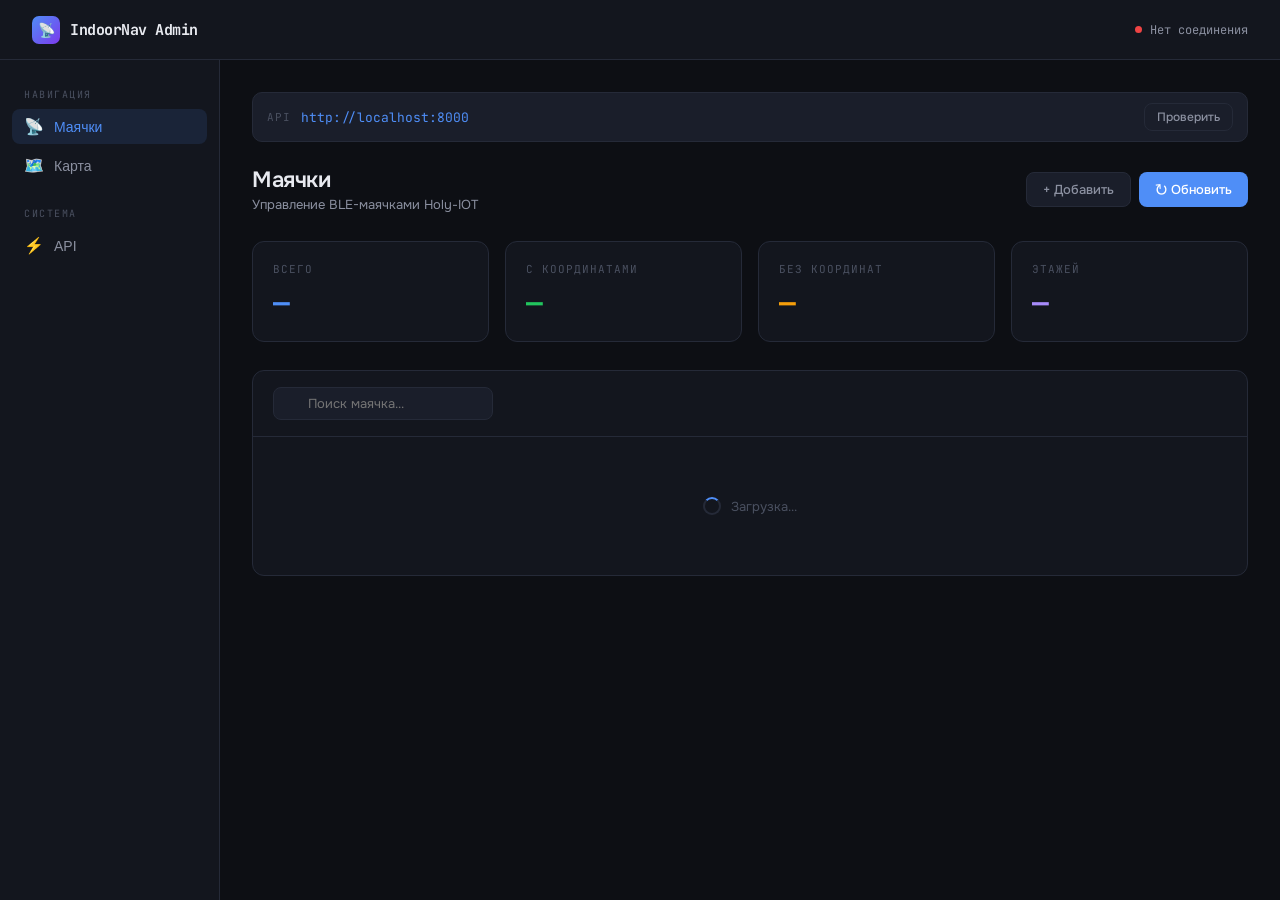
==== admin.html @ 88877a44 "Initial commit" ====
<!DOCTYPE html>
<html lang="ru">
<head>
<meta charset="UTF-8">
<meta name="viewport" content="width=device-width, initial-scale=1.0">
<title>Indoor Nav — Панель администратора</title>
<link href="https://fonts.googleapis.com/css2?family=JetBrains+Mono:wght@400;600;700&family=Onest:wght@300;400;500;600&display=swap" rel="stylesheet">
<style>
  :root {
    --bg: #0d0f14;
    --surface: #13161e;
    --surface2: #1a1e2a;
    --border: #252a38;
    --accent: #4f8ef7;
    --accent2: #7c3aed;
    --success: #22c55e;
    --warning: #f59e0b;
    --danger: #ef4444;
    --text: #e8eaf0;
    --text2: #8b90a0;
    --text3: #4a5060;
    --mono: 'JetBrains Mono', monospace;
    --sans: 'Onest', sans-serif;
  }

  * { box-sizing: border-box; margin: 0; padding: 0; }

  body {
    background: var(--bg);
    color: var(--text);
    font-family: var(--sans);
    min-height: 100vh;
    display: flex;
    flex-direction: column;
  }

  /* Header */
  header {
    display: flex;
    align-items: center;
    justify-content: space-between;
    padding: 0 32px;
    height: 60px;
    border-bottom: 1px solid var(--border);
    background: var(--surface);
    position: sticky;
    top: 0;
    z-index: 100;
  }

  .logo {
    display: flex;
    align-items: center;
    gap: 10px;
    font-family: var(--mono);
    font-weight: 700;
    font-size: 15px;
    letter-spacing: -0.5px;
  }

  .logo-icon {
    width: 28px; height: 28px;
    background: linear-gradient(135deg, var(--accent), var(--accent2));
    border-radius: 7px;
    display: flex; align-items: center; justify-content: center;
    font-size: 14px;
  }

  .api-status {
    display: flex;
    align-items: center;
    gap: 8px;
    font-size: 12px;
    color: var(--text2);
    font-family: var(--mono);
  }

  .status-dot {
    width: 7px; height: 7px;
    border-radius: 50%;
    background: var(--text3);
    transition: background 0.3s;
  }
  .status-dot.online { background: var(--success); box-shadow: 0 0 8px var(--success); }
  .status-dot.offline { background: var(--danger); }

  /* Layout */
  .layout {
    display: flex;
    flex: 1;
  }

  /* Sidebar */
  aside {
    width: 220px;
    border-right: 1px solid var(--border);
    background: var(--surface);
    padding: 20px 12px;
    display: flex;
    flex-direction: column;
    gap: 4px;
    flex-shrink: 0;
  }

  .nav-label {
    font-size: 10px;
    font-family: var(--mono);
    color: var(--text3);
    text-transform: uppercase;
    letter-spacing: 1.5px;
    padding: 8px 12px 4px;
  }

  .nav-item {
    display: flex;
    align-items: center;
    gap: 10px;
    padding: 8px 12px;
    border-radius: 8px;
    cursor: pointer;
    font-size: 14px;
    color: var(--text2);
    transition: all 0.15s;
    border: none;
    background: none;
    width: 100%;
    text-align: left;
  }

  .nav-item:hover { background: var(--surface2); color: var(--text); }
  .nav-item.active { background: rgba(79,142,247,0.12); color: var(--accent); }
  .nav-item .icon { font-size: 16px; width: 20px; text-align: center; }

  /* Main */
  main {
    flex: 1;
    padding: 32px;
    overflow-y: auto;
  }

  .page { display: none; }
  .page.active { display: block; }

  /* Page header */
  .page-header {
    display: flex;
    align-items: center;
    justify-content: space-between;
    margin-bottom: 28px;
  }

  .page-title {
    font-size: 22px;
    font-weight: 600;
    letter-spacing: -0.5px;
  }

  .page-subtitle {
    font-size: 13px;
    color: var(--text2);
    margin-top: 2px;
  }

  /* Buttons */
  .btn {
    display: inline-flex;
    align-items: center;
    gap: 7px;
    padding: 8px 16px;
    border-radius: 8px;
    font-size: 13px;
    font-weight: 500;
    cursor: pointer;
    border: none;
    transition: all 0.15s;
    font-family: var(--sans);
  }

  .btn-primary {
    background: var(--accent);
    color: #fff;
  }
  .btn-primary:hover { background: #6b9ef8; }

  .btn-ghost {
    background: var(--surface2);
    color: var(--text2);
    border: 1px solid var(--border);
  }
  .btn-ghost:hover { color: var(--text); border-color: var(--text3); }

  .btn-danger {
    background: rgba(239,68,68,0.12);
    color: var(--danger);
    border: 1px solid rgba(239,68,68,0.2);
  }
  .btn-danger:hover { background: rgba(239,68,68,0.2); }

  .btn-success {
    background: rgba(34,197,94,0.12);
    color: var(--success);
    border: 1px solid rgba(34,197,94,0.2);
  }
  .btn-success:hover { background: rgba(34,197,94,0.2); }

  /* Stats row */
  .stats-row {
    display: grid;
    grid-template-columns: repeat(4, 1fr);
    gap: 16px;
    margin-bottom: 28px;
  }

  .stat-card {
    background: var(--surface);
    border: 1px solid var(--border);
    border-radius: 12px;
    padding: 20px;
  }

  .stat-label {
    font-size: 11px;
    color: var(--text3);
    text-transform: uppercase;
    letter-spacing: 1px;
    font-family: var(--mono);
    margin-bottom: 8px;
  }

  .stat-value {
    font-size: 28px;
    font-weight: 700;
    font-family: var(--mono);
    letter-spacing: -1px;
  }

  .stat-value.blue { color: var(--accent); }
  .stat-value.green { color: var(--success); }
  .stat-value.yellow { color: var(--warning); }
  .stat-value.purple { color: #a78bfa; }

  /* Table */
  .table-wrap {
    background: var(--surface);
    border: 1px solid var(--border);
    border-radius: 12px;
    overflow: hidden;
  }

  .table-toolbar {
    display: flex;
    align-items: center;
    justify-content: space-between;
    padding: 16px 20px;
    border-bottom: 1px solid var(--border);
  }

  .search-input {
    background: var(--surface2);
    border: 1px solid var(--border);
    border-radius: 8px;
    padding: 7px 12px 7px 34px;
    font-size: 13px;
    color: var(--text);
    font-family: var(--sans);
    width: 220px;
    position: relative;
    outline: none;
    transition: border-color 0.15s;
  }
  .search-input:focus { border-color: var(--accent); }

  .search-wrap { position: relative; }
  .search-icon {
    position: absolute;
    left: 10px; top: 50%;
    transform: translateY(-50%);
    color: var(--text3);
    font-size: 13px;
    pointer-events: none;
  }

  table {
    width: 100%;
    border-collapse: collapse;
    font-size: 13px;
  }

  thead th {
    text-align: left;
    padding: 10px 20px;
    font-size: 11px;
    font-family: var(--mono);
    color: var(--text3);
    text-transform: uppercase;
    letter-spacing: 1px;
    border-bottom: 1px solid var(--border);
    background: var(--surface2);
    font-weight: 600;
  }

  tbody tr {
    border-bottom: 1px solid var(--border);
    transition: background 0.1s;
  }
  tbody tr:last-child { border-bottom: none; }
  tbody tr:hover { background: var(--surface2); }

  tbody td {
    padding: 14px 20px;
    vertical-align: middle;
  }

  .badge {
    display: inline-flex;
    align-items: center;
    gap: 5px;
    padding: 3px 8px;
    border-radius: 5px;
    font-size: 11px;
    font-family: var(--mono);
    font-weight: 600;
  }

  .badge-blue { background: rgba(79,142,247,0.12); color: var(--accent); }
  .badge-green { background: rgba(34,197,94,0.12); color: var(--success); }
  .badge-gray { background: var(--surface2); color: var(--text3); }

  .mac-text {
    font-family: var(--mono);
    font-size: 12px;
    color: var(--text2);
  }

  .coord-text {
    font-family: var(--mono);
    font-size: 12px;
    color: var(--text);
  }

  .coord-empty {
    font-family: var(--mono);
    font-size: 12px;
    color: var(--text3);
  }

  .actions { display: flex; gap: 6px; }

  .btn-icon {
    width: 30px; height: 30px;
    border-radius: 7px;
    border: 1px solid var(--border);
    background: none;
    cursor: pointer;
    display: flex; align-items: center; justify-content: center;
    font-size: 13px;
    color: var(--text2);
    transition: all 0.15s;
  }
  .btn-icon:hover { background: var(--surface2); color: var(--text); }
  .btn-icon.edit:hover { border-color: var(--accent); color: var(--accent); }
  .btn-icon.del:hover { border-color: var(--danger); color: var(--danger); }

  /* Modal */
  .modal-overlay {
    position: fixed; inset: 0;
    background: rgba(0,0,0,0.7);
    backdrop-filter: blur(4px);
    z-index: 200;
    display: flex; align-items: center; justify-content: center;
    opacity: 0; pointer-events: none;
    transition: opacity 0.2s;
  }
  .modal-overlay.open { opacity: 1; pointer-events: all; }

  .modal {
    background: var(--surface);
    border: 1px solid var(--border);
    border-radius: 16px;
    padding: 28px;
    width: 460px;
    transform: translateY(10px);
    transition: transform 0.2s;
  }
  .modal-overlay.open .modal { transform: translateY(0); }

  .modal-title {
    font-size: 17px;
    font-weight: 600;
    margin-bottom: 20px;
    display: flex;
    align-items: center;
    gap: 8px;
  }

  .form-group { margin-bottom: 16px; }

  .form-label {
    display: block;
    font-size: 12px;
    color: var(--text2);
    font-family: var(--mono);
    margin-bottom: 6px;
    text-transform: uppercase;
    letter-spacing: 0.5px;
  }

  .form-input {
    width: 100%;
    background: var(--surface2);
    border: 1px solid var(--border);
    border-radius: 8px;
    padding: 9px 12px;
    font-size: 14px;
    color: var(--text);
    font-family: var(--sans);
    outline: none;
    transition: border-color 0.15s;
  }
  .form-input:focus { border-color: var(--accent); }
  .form-input[readonly] { color: var(--text2); cursor: default; }

  .form-row { display: grid; grid-template-columns: 1fr 1fr; gap: 12px; }

  .modal-actions {
    display: flex;
    justify-content: flex-end;
    gap: 8px;
    margin-top: 24px;
  }

  /* Toast */
  .toast-wrap {
    position: fixed;
    bottom: 24px; right: 24px;
    z-index: 300;
    display: flex;
    flex-direction: column;
    gap: 8px;
  }

  .toast {
    background: var(--surface);
    border: 1px solid var(--border);
    border-radius: 10px;
    padding: 12px 16px;
    font-size: 13px;
    display: flex;
    align-items: center;
    gap: 10px;
    animation: slideIn 0.2s ease;
    min-width: 240px;
  }

  .toast.success { border-left: 3px solid var(--success); }
  .toast.error { border-left: 3px solid var(--danger); }

  @keyframes slideIn {
    from { transform: translateX(20px); opacity: 0; }
    to { transform: translateX(0); opacity: 1; }
  }

  /* Empty state */
  .empty {
    text-align: center;
    padding: 60px 20px;
    color: var(--text3);
  }
  .empty-icon { font-size: 36px; margin-bottom: 12px; }
  .empty-text { font-size: 14px; }

  /* Loading */
  .loading {
    display: flex;
    align-items: center;
    justify-content: center;
    padding: 60px;
    color: var(--text3);
    gap: 10px;
    font-size: 13px;
  }

  .spinner {
    width: 18px; height: 18px;
    border: 2px solid var(--border);
    border-top-color: var(--accent);
    border-radius: 50%;
    animation: spin 0.7s linear infinite;
  }
  @keyframes spin { to { transform: rotate(360deg); } }

  /* API url bar */
  .api-bar {
    display: flex;
    align-items: center;
    gap: 10px;
    background: var(--surface2);
    border: 1px solid var(--border);
    border-radius: 10px;
    padding: 10px 14px;
    margin-bottom: 24px;
  }

  .api-bar label {
    font-size: 11px;
    font-family: var(--mono);
    color: var(--text3);
    white-space: nowrap;
    text-transform: uppercase;
    letter-spacing: 1px;
  }

  .api-bar input {
    flex: 1;
    background: none;
    border: none;
    outline: none;
    font-size: 13px;
    font-family: var(--mono);
    color: var(--accent);
  }
</style>
</head>
<body>

<header>
  <div class="logo">
    <div class="logo-icon">📡</div>
    IndoorNav Admin
  </div>
  <div class="api-status">
    <div class="status-dot" id="statusDot"></div>
    <span id="statusText">Проверка...</span>
  </div>
</header>

<div class="layout">
  <aside>
    <div class="nav-label">Навигация</div>
    <button class="nav-item active" onclick="showPage('beacons', this)">
      <span class="icon">📡</span> Маячки
    </button>
    <button class="nav-item" onclick="showPage('map', this)">
      <span class="icon">🗺️</span> Карта
    </button>
    <div class="nav-label" style="margin-top:12px">Система</div>
    <button class="nav-item" onclick="showPage('api', this)">
      <span class="icon">⚡</span> API
    </button>
  </aside>

  <main>

    <!-- API URL bar -->
    <div class="api-bar">
      <label>API</label>
      <input type="text" id="apiUrl" value="http://localhost:8000" oninput="checkStatus()">
      <button class="btn btn-ghost" style="padding:5px 12px;font-size:12px" onclick="checkStatus()">Проверить</button>
    </div>

    <!-- Страница: Маячки -->
    <div class="page active" id="page-beacons">
      <div class="page-header">
        <div>
          <div class="page-title">Маячки</div>
          <div class="page-subtitle">Управление BLE-маячками Holy-IOT</div>
        </div>
        <div style="display:flex;gap:8px"><button class="btn btn-ghost" onclick="openAdd()">+ Добавить</button><button class="btn btn-primary" onclick="loadBeacons()">↻ Обновить</button></div>
      </div>

      <div class="stats-row">
        <div class="stat-card">
          <div class="stat-label">Всего</div>
          <div class="stat-value blue" id="statTotal">—</div>
        </div>
        <div class="stat-card">
          <div class="stat-label">С координатами</div>
          <div class="stat-value green" id="statMapped">—</div>
        </div>
        <div class="stat-card">
          <div class="stat-label">Без координат</div>
          <div class="stat-value yellow" id="statUnmapped">—</div>
        </div>
        <div class="stat-card">
          <div class="stat-label">Этажей</div>
          <div class="stat-value purple" id="statFloors">—</div>
        </div>
      </div>

      <div class="table-wrap">
        <div class="table-toolbar">
          <div class="search-wrap">
            <span class="search-icon">🔍</span>
            <input type="text" class="search-input" placeholder="Поиск маячка..." oninput="filterBeacons(this.value)">
          </div>
        </div>
        <div id="beaconsTable">
          <div class="loading"><div class="spinner"></div> Загрузка...</div>
        </div>
      </div>
    </div>

    <!-- Страница: Карта -->
    <div class="page" id="page-map">
      <div class="page-header">
        <div>
          <div class="page-title">Карта</div>
          <div class="page-subtitle">План помещения</div>
        </div>
        <button class="btn btn-primary" onclick="loadMap()">↻ Загрузить</button>
      </div>
      <div class="table-wrap" style="padding:24px">
        <div id="mapContent">
          <div class="empty">
            <div class="empty-icon">🗺️</div>
            <div class="empty-text">Нажмите "Загрузить" для получения плана</div>
          </div>
        </div>
      </div>
    </div>

    <!-- Страница: API -->
    <div class="page" id="page-api">
      <div class="page-header">
        <div>
          <div class="page-title">API Endpoints</div>
          <div class="page-subtitle">Доступные методы сервера</div>
        </div>
        <a href="" id="swaggerLink" target="_blank" class="btn btn-primary">Открыть Swagger ↗</a>
      </div>
      <div class="table-wrap">
        <table>
          <thead>
            <tr>
              <th>Метод</th>
              <th>Endpoint</th>
              <th>Описание</th>
            </tr>
          </thead>
          <tbody>
            <tr><td><span class="badge badge-green">GET</span></td><td class="mac-text">/beacons</td><td>Список всех маячков</td></tr>
            <tr><td><span class="badge badge-green">GET</span></td><td class="mac-text">/beacons/{minor}</td><td>Данные маячка</td></tr>
            <tr><td><span class="badge badge-blue">PATCH</span></td><td class="mac-text">/beacons/{minor}</td><td>Обновить данные маячка</td></tr>
            <tr><td><span class="badge badge-green">GET</span></td><td class="mac-text">/map/{floor}</td><td>План этажа</td></tr>
            <tr><td><span class="badge badge-blue">POST</span></td><td class="mac-text">/route</td><td>Построить маршрут</td></tr><tr><td><span class="badge badge-green">POST</span></td><td class="mac-text">/beacons//</td><td>Добавить маячок</td></tr><tr><td><span class="badge badge-danger" style="background:rgba(239,68,68,0.12);color:var(--danger)">DELETE</span></td><td class="mac-text">/beacons/{minor}</td><td>Удалить маячок</td></tr>
          </tbody>
        </table>
      </div>
    </div>

  </main>
</div>

<!-- Modal: Edit Beacon -->
<div class="modal-overlay" id="editModal">
  <div class="modal">
    <div class="modal-title">✏️ Редактировать маячок</div>
    <input type="hidden" id="editMinor">

    <div class="form-row">
      <div class="form-group">
        <label class="form-label">Minor</label>
        <input class="form-input" id="showMinor" readonly>
      </div>
      <div class="form-group">
        <label class="form-label">Major</label>
        <input class="form-input" id="showMajor" readonly>
      </div>
    </div>

    <div class="form-group">
      <label class="form-label">MAC адрес</label>
      <input class="form-input" id="showMac" readonly>
    </div>

    <div class="form-group">
      <label class="form-label">Название места</label>
      <input class="form-input" id="editName" placeholder="Например: Вход в корпус А">
    </div>

    <div class="form-row">
      <div class="form-group">
        <label class="form-label">X (метры)</label>
        <input class="form-input" id="editX" type="number" step="0.01" placeholder="0.00">
      </div>
      <div class="form-group">
        <label class="form-label">Y (метры)</label>
        <input class="form-input" id="editY" type="number" step="0.01" placeholder="0.00">
      </div>
    </div>

    <div class="form-row">
      <div class="form-group">
        <label class="form-label">Этаж</label>
        <input class="form-input" id="editFloor" type="number" placeholder="1">
      </div>
      <div class="form-group">
        <label class="form-label">TX Power (dBm)</label>
        <input class="form-input" id="editTxPower" type="number" placeholder="-55">
      </div>
    </div>

    <div class="modal-actions">
      <button class="btn btn-ghost" onclick="closeModal()">Отмена</button>
      <button class="btn btn-primary" onclick="saveBeacon()">💾 Сохранить</button>
    </div>
  </div>
</div>

<!-- Toasts -->
<div class="toast-wrap" id="toastWrap"></div>

<script>
  let allBeacons = [];

  function getApiUrl() {
    return document.getElementById('apiUrl').value.replace(/\/$/, '');
  }

  // Навигация
  function showPage(name, btn) {
    document.querySelectorAll('.page').forEach(p => p.classList.remove('active'));
    document.querySelectorAll('.nav-item').forEach(n => n.classList.remove('active'));
    document.getElementById('page-' + name).classList.add('active');
    btn.classList.add('active');
    if (name === 'beacons') loadBeacons();
    if (name === 'map') loadMap();
    if (name === 'api') updateSwaggerLink();
  }

  // Статус API
  async function checkStatus() {
    const dot = document.getElementById('statusDot');
    const txt = document.getElementById('statusText');
    try {
      const r = await fetch(getApiUrl() + '/');
      if (r.ok) {
        dot.className = 'status-dot online';
        txt.textContent = 'API online';
        loadBeacons();
      } else throw new Error();
    } catch {
      dot.className = 'status-dot offline';
      txt.textContent = 'Нет соединения';
    }
  }

  // Загрузка маячков
  async function loadBeacons() {
    document.getElementById('beaconsTable').innerHTML =
      '<div class="loading"><div class="spinner"></div> Загрузка...</div>';
    try {
      const r = await fetch(getApiUrl() + '/beacons/');
      allBeacons = await r.json();
      renderBeacons(allBeacons);
      updateStats(allBeacons);
    } catch {
      document.getElementById('beaconsTable').innerHTML =
        '<div class="empty"><div class="empty-icon">⚠️</div><div class="empty-text">Не удалось подключиться к API</div></div>';
    }
  }

  function updateStats(beacons) {
    document.getElementById('statTotal').textContent = beacons.length;
    const mapped = beacons.filter(b => b.x !== 0 || b.y !== 0).length;
    document.getElementById('statMapped').textContent = mapped;
    document.getElementById('statUnmapped').textContent = beacons.length - mapped;
    const floors = new Set(beacons.map(b => b.floor)).size;
    document.getElementById('statFloors').textContent = floors;
  }

  function filterBeacons(q) {
    const filtered = allBeacons.filter(b =>
      b.name.toLowerCase().includes(q.toLowerCase()) ||
      String(b.minor).includes(q) ||
      b.mac.toLowerCase().includes(q.toLowerCase())
    );
    renderBeacons(filtered);
  }

  function renderBeacons(beacons) {
    if (!beacons.length) {
      document.getElementById('beaconsTable').innerHTML =
        '<div class="empty"><div class="empty-icon">📡</div><div class="empty-text">Маячки не найдены</div></div>';
      return;
    }

    const rows = beacons.map(b => {
      const hasCords = b.x !== 0 || b.y !== 0;
      const coordStr = hasCords
        ? `<span class="coord-text">${b.x.toFixed(2)}, ${b.y.toFixed(2)}</span>`
        : `<span class="coord-empty">не задано</span>`;
      return `
        <tr>
          <td>
            <div style="font-weight:500">${b.name}</div>
            <div class="mac-text">${b.mac}</div>
          </td>
          <td><span class="badge badge-blue" style="font-family:var(--mono)">${b.minor}</span></td>
          <td><span class="badge badge-gray">${b.major}</span></td>
          <td>${coordStr}</td>
          <td><span class="badge ${hasCords ? 'badge-green' : 'badge-gray'}">Этаж ${b.floor}</span></td>
          <td><span class="mac-text">${b.tx_power} dBm</span></td>
          <td>
            <div class="actions">
              <button class="btn-icon edit" onclick='openEdit(${JSON.stringify(b)})' title="Редактировать">✏️</button><button class="btn-icon del" onclick='deleteBeacon(${b.minor})' title="Удалить">🗑️</button>
            </div>
          </td>
        </tr>`;
    }).join('');

    document.getElementById('beaconsTable').innerHTML = `
      <table>
        <thead>
          <tr>
            <th>Название / MAC</th>
            <th>Minor</th>
            <th>Major</th>
            <th>Координаты (м)</th>
            <th>Этаж</th>
            <th>TX Power</th>
            <th>Действия</th>
          </tr>
        </thead>
        <tbody>${rows}</tbody>
      </table>`;
  }

  // Modal
  function openEdit(beacon) {
    document.getElementById('editMinor').value = beacon.minor;
    document.getElementById('showMinor').value = beacon.minor;
    document.getElementById('showMajor').value = beacon.major;
    document.getElementById('showMac').value = beacon.mac;
    document.getElementById('editName').value = beacon.name;
    document.getElementById('editX').value = beacon.x;
    document.getElementById('editY').value = beacon.y;
    document.getElementById('editFloor').value = beacon.floor;
    document.getElementById('editTxPower').value = beacon.tx_power;
    document.getElementById('editModal').classList.add('open');
  }

  function closeModal() {
    document.getElementById('editModal').classList.remove('open');
  }

  async function saveBeacon() {
    const isNew = !document.getElementById('editMinor').value;
    const minor = isNew
      ? document.getElementById('showMinor').value
      : document.getElementById('editMinor').value;

    const body = isNew ? {
      minor:    parseInt(document.getElementById('showMinor').value),
      major:    parseInt(document.getElementById('showMajor').value),
      mac:      document.getElementById('showMac').value,
      name:     document.getElementById('editName').value,
      x:        parseFloat(document.getElementById('editX').value),
      y:        parseFloat(document.getElementById('editY').value),
      floor:    parseInt(document.getElementById('editFloor').value),
      tx_power: parseInt(document.getElementById('editTxPower').value),
    } : {
      name:     document.getElementById('editName').value,
      x:        parseFloat(document.getElementById('editX').value),
      y:        parseFloat(document.getElementById('editY').value),
      floor:    parseInt(document.getElementById('editFloor').value),
      tx_power: parseInt(document.getElementById('editTxPower').value),
    };

    const url = isNew ? getApiUrl() + '/beacons/' : getApiUrl() + '/beacons/' + minor;
    const method = isNew ? 'POST' : 'PATCH';

    try {
      const r = await fetch(url, {
        method,
        headers: { 'Content-Type': 'application/json' },
        body: JSON.stringify(body)
      });
      if (r.ok) {
        closeModal();
        // Сбросить поля обратно в readonly
        document.getElementById('showMinor').setAttribute('readonly', true);
        document.getElementById('showMajor').setAttribute('readonly', true);
        document.getElementById('showMac').setAttribute('readonly', true);
        document.querySelector('.modal-title').textContent = '✏️ Редактировать маячок';
        showToast('success', isNew ? '✓ Маячок добавлен' : '✓ Маячок обновлён');
        loadBeacons();
      } else {
        showToast('error', '✗ Ошибка сохранения');
      }
    } catch {
      showToast('error', '✗ Нет соединения с API');
    }
  }

  // Карта
  async function loadMap() {
    document.getElementById('mapContent').innerHTML =
      '<div class="loading"><div class="spinner"></div> Загрузка плана...</div>';
    try {
      const r = await fetch(getApiUrl() + '/map/1');
      const plan = await r.json();
      document.getElementById('mapContent').innerHTML = `
        <div style="margin-bottom:16px;font-family:var(--mono);font-size:12px;color:var(--text2)">
          Размер: ${plan.width} × ${plan.height} м · ${plan.rooms.length} помещений
        </div>
        <div style="overflow-x:auto">
          <table><thead><tr>
            <th>Помещение</th><th>X</th><th>Y</th><th>Ширина</th><th>Высота</th>
          </tr></thead><tbody>
          ${plan.rooms.map(r => `<tr>
            <td><b>${r.name}</b></td>
            <td class="mac-text">${r.x}</td>
            <td class="mac-text">${r.y}</td>
            <td class="mac-text">${r.w} м</td>
            <td class="mac-text">${r.h} м</td>
          </tr>`).join('')}
          </tbody></table>
        </div>`;
    } catch {
      document.getElementById('mapContent').innerHTML =
        '<div class="empty"><div class="empty-icon">⚠️</div><div class="empty-text">Не удалось загрузить карту</div></div>';
    }
  }

  function updateSwaggerLink() {
    document.getElementById('swaggerLink').href = getApiUrl() + '/docs';
  }

  // Toast
  function showToast(type, msg) {
    const wrap = document.getElementById('toastWrap');
    const el = document.createElement('div');
    el.className = `toast ${type}`;
    el.textContent = msg;
    wrap.appendChild(el);
    setTimeout(() => el.remove(), 3000);
  }

  // Закрыть модал по клику вне
  document.getElementById('editModal').addEventListener('click', function(e) {
    if (e.target === this) closeModal();
  });


  // Добавление маячка
  function openAdd() {
    document.getElementById('editMinor').value = '';
    document.getElementById('showMinor').value = '';
    document.getElementById('showMajor').value = '';
    document.getElementById('showMac').value = '';
    document.getElementById('editName').value = '';
    document.getElementById('editX').value = '0';
    document.getElementById('editY').value = '0';
    document.getElementById('editFloor').value = '1';
    document.getElementById('editTxPower').value = '-55';
    document.querySelector('.modal-title').textContent = '➕ Добавить маячок';
    document.getElementById('showMinor').removeAttribute('readonly');
    document.getElementById('showMajor').removeAttribute('readonly');
    document.getElementById('showMac').removeAttribute('readonly');
    document.getElementById('editModal').classList.add('open');
  }

  // Удаление маячка
  async function deleteBeacon(minor) {
    if (!confirm(`Удалить маячок ${minor}?`)) return;
    try {
      const r = await fetch(getApiUrl() + '/beacons/' + minor, { method: 'DELETE' });
      if (r.ok) {
        showToast('success', `✓ Маячок ${minor} удалён`);
        loadBeacons();
      } else {
        showToast('error', '✗ Ошибка удаления');
      }
    } catch {
      showToast('error', '✗ Нет соединения с API');
    }
  }

  // Старт
  checkStatus();
</script>
</body>
</html>
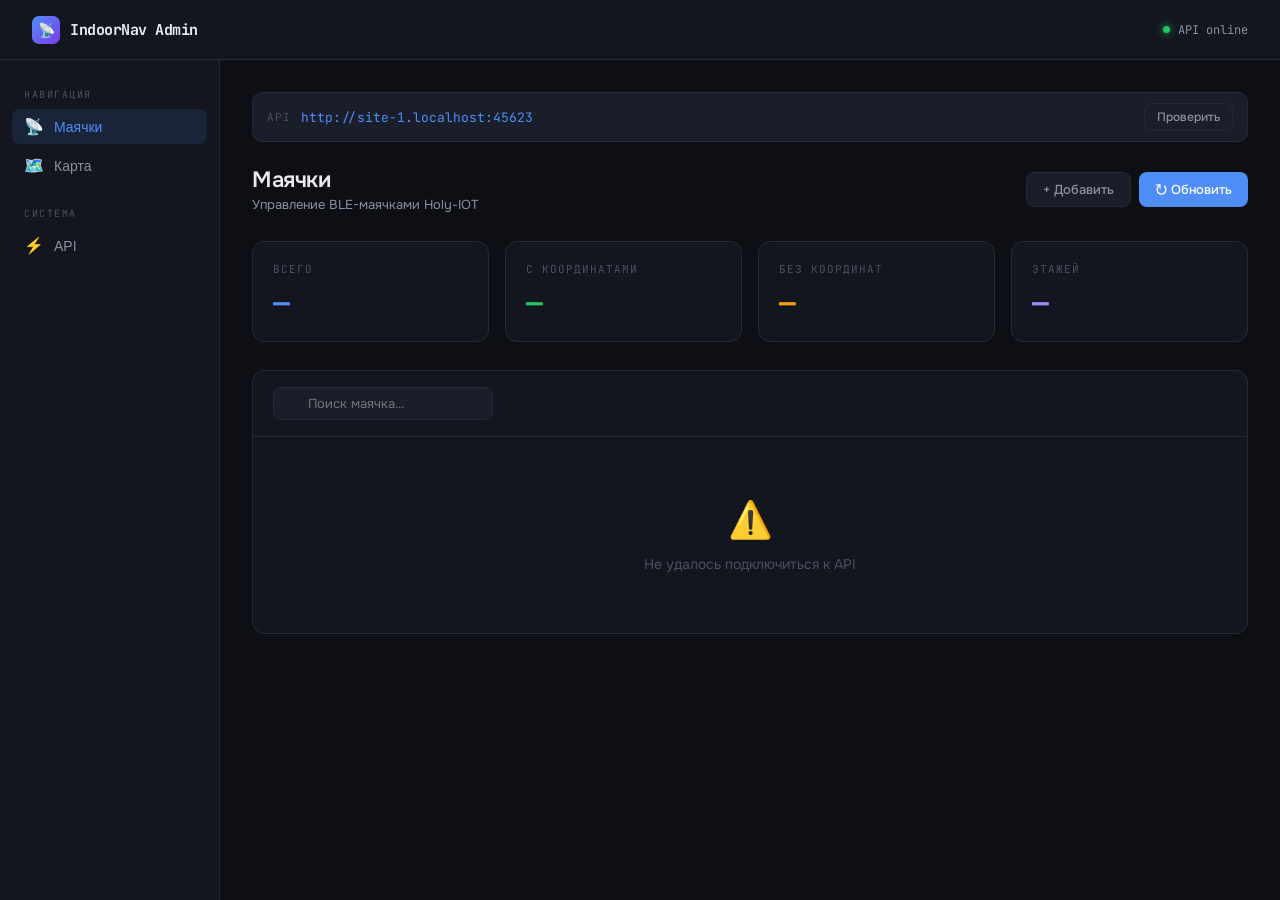
==== commit 482edb25: "Fix admin panel: auto-detect API URL from current origin" ====
--- a/admin.html
+++ b/admin.html
@@ -554,7 +554,7 @@
     <!-- API URL bar -->
     <div class="api-bar">
       <label>API</label>
-      <input type="text" id="apiUrl" value="http://localhost:8000" oninput="checkStatus()">
+      <input type="text" id="apiUrl" value="" oninput="checkStatus()">
       <button class="btn btn-ghost" style="padding:5px 12px;font-size:12px" onclick="checkStatus()">Проверить</button>
     </div>
 
@@ -977,7 +977,8 @@
     }
   }
 
-  // Старт
+  // Старт: берём текущий origin, убирая /admin
+  document.getElementById('apiUrl').value = window.location.origin;
   checkStatus();
 </script>
 </body>
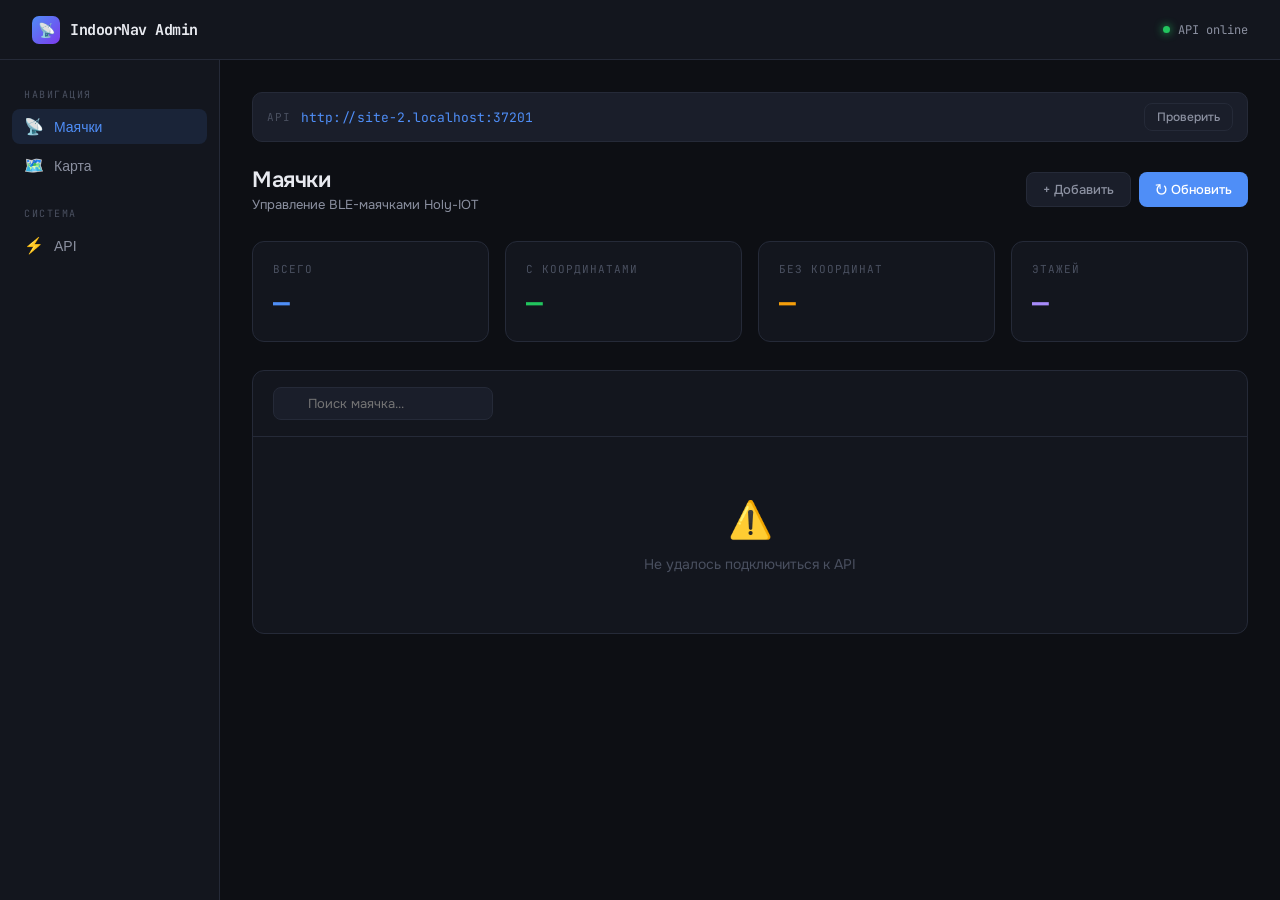
==== commit a070b4dd: "Add SVG floor plan map to admin panel with beacon overlay" ====
--- a/admin.html
+++ b/admin.html
@@ -898,29 +898,107 @@
     document.getElementById('mapContent').innerHTML =
       '<div class="loading"><div class="spinner"></div> Загрузка плана...</div>';
     try {
-      const r = await fetch(getApiUrl() + '/map/1');
-      const plan = await r.json();
-      document.getElementById('mapContent').innerHTML = `
-        <div style="margin-bottom:16px;font-family:var(--mono);font-size:12px;color:var(--text2)">
-          Размер: ${plan.width} × ${plan.height} м · ${plan.rooms.length} помещений
-        </div>
-        <div style="overflow-x:auto">
-          <table><thead><tr>
-            <th>Помещение</th><th>X</th><th>Y</th><th>Ширина</th><th>Высота</th>
-          </tr></thead><tbody>
-          ${plan.rooms.map(r => `<tr>
-            <td><b>${r.name}</b></td>
-            <td class="mac-text">${r.x}</td>
-            <td class="mac-text">${r.y}</td>
-            <td class="mac-text">${r.w} м</td>
-            <td class="mac-text">${r.h} м</td>
-          </tr>`).join('')}
-          </tbody></table>
-        </div>`;
-    } catch {
+      const [planRes, beaconsRes] = await Promise.all([
+        fetch(getApiUrl() + '/map/1'),
+        fetch(getApiUrl() + '/beacons/')
+      ]);
+      const plan    = await planRes.json();
+      const beacons = await beaconsRes.json();
+      renderMapSVG(plan, beacons);
+    } catch(e) {
       document.getElementById('mapContent').innerHTML =
         '<div class="empty"><div class="empty-icon">⚠️</div><div class="empty-text">Не удалось загрузить карту</div></div>';
     }
+  }
+
+  function renderMapSVG(plan, beacons) {
+    const SCALE = 32;
+    const PAD   = 24;
+    const W = plan.width  * SCALE;
+    const H = plan.height * SCALE;
+    const svgW = W + PAD * 2;
+    const svgH = H + PAD * 2;
+
+    const px = x => PAD + x * SCALE;
+    const py = y => PAD + y * SCALE;
+
+    // Цвета помещений
+    const roomColors = {
+      small_room: 'rgba(79,142,247,0.08)',
+      left_corr:  'rgba(124,58,237,0.08)',
+      main_hall:  'rgba(34,197,94,0.05)',
+    };
+
+    // Комнаты
+    const roomsSVG = (plan.rooms || []).map(r => `
+      <rect x="${px(r.x)}" y="${py(r.y)}" width="${r.w*SCALE}" height="${r.h*SCALE}"
+            fill="${roomColors[r.id] || 'rgba(255,255,255,0.03)'}" />
+      <text x="${px(r.x + r.w/2)}" y="${py(r.y + r.h/2)}"
+            text-anchor="middle" dominant-baseline="middle"
+            font-size="11" fill="rgba(139,144,160,0.7)" font-family="Onest,sans-serif">${r.name}</text>
+    `).join('');
+
+    // Внутренние перегородки
+    const wallsSVG = (plan.walls || []).map(w => `
+      <line x1="${px(w.x1)}" y1="${py(w.y1)}" x2="${px(w.x2)}" y2="${py(w.y2)}"
+            stroke="#e8eaf0" stroke-width="2.5"/>
+    `).join('');
+
+    // Маячки
+    const beaconsSVG = beacons.map(b => {
+      const hasCoords = b.x !== 0 || b.y !== 0;
+      if (!hasCoords) return '';
+      return `
+        <circle cx="${px(b.x)}" cy="${py(b.y)}" r="8"
+                fill="#f59e0b" stroke="#0d0f14" stroke-width="2" opacity="0.95"/>
+        <text x="${px(b.x)}" y="${py(b.y) - 13}"
+              text-anchor="middle" font-size="10" fill="#f59e0b"
+              font-family="JetBrains Mono,monospace">${b.name}</text>
+      `;
+    }).join('');
+
+    // Размерные подписи
+    const dimsSVG = `
+      <text x="${px(plan.width/2)}" y="${PAD - 6}"
+            text-anchor="middle" font-size="10" fill="rgba(139,144,160,0.5)"
+            font-family="JetBrains Mono,monospace">${plan.width} м</text>
+      <text x="${PAD - 6}" y="${py(plan.height/2)}"
+            text-anchor="middle" font-size="10" fill="rgba(139,144,160,0.5)"
+            font-family="JetBrains Mono,monospace"
+            transform="rotate(-90,${PAD-6},${py(plan.height/2)})">${plan.height} м</text>
+    `;
+
+    // Легенда
+    const legend = `
+      <div style="display:flex;gap:20px;margin-top:16px;font-size:12px;color:var(--text2);font-family:var(--mono)">
+        <div style="display:flex;align-items:center;gap:6px">
+          <svg width="16" height="16"><circle cx="8" cy="8" r="6" fill="#f59e0b"/></svg>
+          Маячок
+        </div>
+        <div style="display:flex;align-items:center;gap:6px">
+          <svg width="16" height="4"><line x1="0" y1="2" x2="16" y2="2" stroke="#e8eaf0" stroke-width="2.5"/></svg>
+          Перегородка
+        </div>
+      </div>
+    `;
+
+    document.getElementById('mapContent').innerHTML = `
+      <div style="font-family:var(--mono);font-size:11px;color:var(--text3);margin-bottom:12px">
+        ${plan.width} × ${plan.height} м · ${(plan.rooms||[]).length} зон · ${beacons.length} маячков
+      </div>
+      <div style="overflow-x:auto;background:var(--surface2);border-radius:10px;padding:8px;display:inline-block">
+        <svg width="${svgW}" height="${svgH}" xmlns="http://www.w3.org/2000/svg">
+          <!-- Фон -->
+          <rect x="${PAD}" y="${PAD}" width="${W}" height="${H}"
+                fill="rgba(255,255,255,0.02)" stroke="#e8eaf0" stroke-width="3"/>
+          ${roomsSVG}
+          ${wallsSVG}
+          ${beaconsSVG}
+          ${dimsSVG}
+        </svg>
+      </div>
+      ${legend}
+    `;
   }
 
   function updateSwaggerLink() {
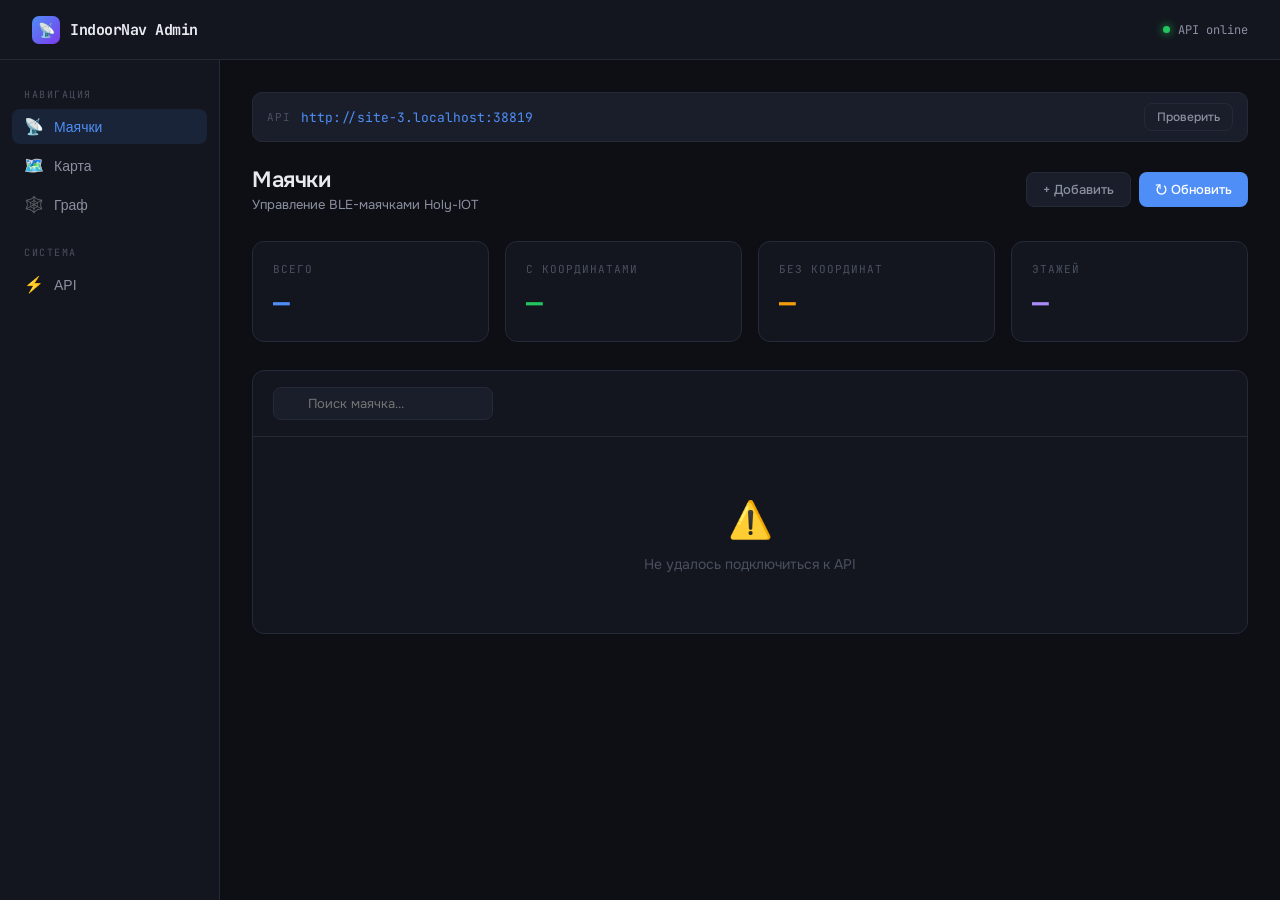
==== commit 76204465: "Админка: визуализация и редактор графа + диагностика связности - GET /route/diagnostics/ — изолирова" ====
--- a/admin.html
+++ b/admin.html
@@ -543,6 +543,9 @@
     <button class="nav-item" onclick="showPage('map', this)">
       <span class="icon">🗺️</span> Карта
     </button>
+    <button class="nav-item" id="navGraph" onclick="showPage('graph', this)">
+      <span class="icon">🕸️</span> Граф
+    </button>
     <div class="nav-label" style="margin-top:12px">Система</div>
     <button class="nav-item" onclick="showPage('api', this)">
       <span class="icon">⚡</span> API
@@ -614,6 +617,44 @@
           <div class="empty">
             <div class="empty-icon">🗺️</div>
             <div class="empty-text">Нажмите "Загрузить" для получения плана</div>
+          </div>
+        </div>
+      </div>
+    </div>
+
+    <!-- Страница: Граф -->
+    <div class="page" id="page-graph">
+      <div class="page-header">
+        <div>
+          <div class="page-title">Граф навигации</div>
+          <div class="page-subtitle">Узлы и рёбра поверх плана — визуализация и редактор</div>
+        </div>
+        <div style="display:flex;gap:8px;align-items:center">
+          <label style="font-size:11px;font-family:var(--mono);color:var(--text3)">ЭТАЖ</label>
+          <input class="form-input" id="graphFloor" type="number" value="1"
+                 style="width:64px;padding:6px 10px" onchange="loadGraph()">
+          <button class="btn btn-primary" onclick="loadGraph()">↻ Загрузить</button>
+        </div>
+      </div>
+
+      <!-- Панель инструментов редактора -->
+      <div class="api-bar" style="gap:8px;flex-wrap:wrap">
+        <label>РЕЖИМ</label>
+        <button class="btn btn-ghost" id="gmode-view"    onclick="setGraphMode('view')">👁 Просмотр</button>
+        <button class="btn btn-ghost" id="gmode-add"     onclick="setGraphMode('add')">➕ Узел</button>
+        <button class="btn btn-ghost" id="gmode-connect" onclick="setGraphMode('connect')">🔗 Связать</button>
+        <button class="btn btn-ghost" id="gmode-delete"  onclick="setGraphMode('delete')">🗑️ Удалить</button>
+        <span id="graphHint" style="font-size:12px;color:var(--text2);margin-left:8px"></span>
+      </div>
+
+      <!-- Диагностика связности -->
+      <div id="graphDiag" style="margin-bottom:16px"></div>
+
+      <div class="table-wrap" style="padding:24px">
+        <div id="graphContent">
+          <div class="empty">
+            <div class="empty-icon">🕸️</div>
+            <div class="empty-text">Нажмите "Загрузить" для построения графа</div>
           </div>
         </div>
       </div>
@@ -725,6 +766,7 @@
     btn.classList.add('active');
     if (name === 'beacons') loadBeacons();
     if (name === 'map') loadMap();
+    if (name === 'graph') loadGraph();
     if (name === 'api') updateSwaggerLink();
   }
 
@@ -1055,8 +1097,222 @@
     }
   }
 
+  // ═══════════════════════════════════════════════════════
+  //  ГРАФ НАВИГАЦИИ — визуализация + редактор + диагностика
+  // ═══════════════════════════════════════════════════════
+  const G_SCALE = 32, G_PAD = 24;
+  let graphMode = 'view';
+  let graphData = { plan: null, nodes: [], edges: [] };
+  let connectFrom = null;
+
+  function graphFloorVal() {
+    return parseInt(document.getElementById('graphFloor').value) || 1;
+  }
+
+  function setGraphMode(m) {
+    graphMode = m;
+    connectFrom = null;
+    ['view', 'add', 'connect', 'delete'].forEach(k => {
+      const b = document.getElementById('gmode-' + k);
+      if (b) b.className = 'btn ' + (k === m ? 'btn-primary' : 'btn-ghost');
+    });
+    const hints = {
+      view: 'Просмотр графа',
+      add: 'Кликните по плану, чтобы поставить узел',
+      connect: 'Кликните два узла, чтобы создать ребро',
+      delete: 'Кликните узел или ребро, чтобы удалить',
+    };
+    document.getElementById('graphHint').textContent = hints[m] || '';
+    renderGraph();
+  }
+
+  async function loadGraph() {
+    const floor = graphFloorVal();
+    document.getElementById('graphContent').innerHTML =
+      '<div class="loading"><div class="spinner"></div> Загрузка графа...</div>';
+    try {
+      const [planR, nodesR, edgesR, diagR] = await Promise.all([
+        fetch(getApiUrl() + '/map/' + floor),
+        fetch(getApiUrl() + '/route/nodes/?floor=' + floor),
+        fetch(getApiUrl() + '/route/edges/'),
+        fetch(getApiUrl() + '/route/diagnostics/?floor=' + floor),
+      ]);
+      graphData.plan  = await planR.json();
+      graphData.nodes = await nodesR.json();
+      const allEdges  = await edgesR.json();
+      graphData.diag  = await diagR.json();
+      // Рёбра только между узлами этого этажа
+      const ids = new Set(graphData.nodes.map(n => n.id));
+      graphData.edges = allEdges.filter(e => ids.has(e.from_id) && ids.has(e.to_id));
+      renderGraph();
+      renderDiag();
+    } catch (e) {
+      document.getElementById('graphContent').innerHTML =
+        '<div class="empty"><div class="empty-icon">⚠️</div><div class="empty-text">Не удалось загрузить граф</div></div>';
+    }
+  }
+
+  function renderDiag() {
+    const d = graphData.diag;
+    if (!d) { document.getElementById('graphDiag').innerHTML = ''; return; }
+    let cls, icon, text;
+    if (d.isolated.length > 0) {
+      cls = 'var(--danger)'; icon = '⚠️';
+      text = `Изолированные узлы (${d.isolated.length}): ${d.isolated.join(', ')}`;
+    } else if (!d.connected) {
+      cls = 'var(--warning)'; icon = '⚠️';
+      text = `Граф не связный: ${d.components.length} групп — между ними нет пути`;
+    } else {
+      cls = 'var(--success)'; icon = '✓';
+      text = 'Граф связный — маршрут строится между любыми узлами';
+    }
+    document.getElementById('graphDiag').innerHTML = `
+      <div style="display:flex;align-items:center;gap:10px;padding:12px 16px;border-radius:10px;
+                  background:var(--surface);border:1px solid var(--border);border-left:3px solid ${cls}">
+        <span style="font-size:16px">${icon}</span>
+        <span style="font-size:13px;color:var(--text)">${text}</span>
+        <span style="margin-left:auto;font-family:var(--mono);font-size:12px;color:var(--text3)">
+          ${d.nodes} узлов · ${d.edges} рёбер · ${d.components.length} групп</span>
+      </div>`;
+  }
+
+  function renderGraph() {
+    const plan = graphData.plan;
+    if (!plan) return;
+    const W = plan.width * G_SCALE, H = plan.height * G_SCALE;
+    const svgW = W + G_PAD * 2, svgH = H + G_PAD * 2;
+    const px = x => G_PAD + x * G_SCALE;
+    const py = y => G_PAD + y * G_SCALE;
+    const isolated = new Set((graphData.diag && graphData.diag.isolated) || []);
+    const byId = {};
+    graphData.nodes.forEach(n => byId[n.id] = n);
+
+    const roomsSVG = (plan.rooms || []).map(r => `
+      <rect x="${px(r.x)}" y="${py(r.y)}" width="${r.w*G_SCALE}" height="${r.h*G_SCALE}"
+            fill="rgba(255,255,255,0.03)"/>
+      <text x="${px(r.x + r.w/2)}" y="${py(r.y + r.h/2)}" text-anchor="middle"
+            dominant-baseline="middle" font-size="11" fill="rgba(139,144,160,0.5)"
+            font-family="Onest,sans-serif">${r.name}</text>`).join('');
+
+    const wallsSVG = (plan.walls || []).map(w => `
+      <line x1="${px(w.x1)}" y1="${py(w.y1)}" x2="${px(w.x2)}" y2="${py(w.y2)}"
+            stroke="#e8eaf0" stroke-width="2"/>`).join('');
+
+    // Рёбра (видимая линия + широкая прозрачная для клика)
+    const edgesSVG = graphData.edges.map(e => {
+      const a = byId[e.from_id], b = byId[e.to_id];
+      if (!a || !b) return '';
+      return `
+        <line x1="${px(a.x)}" y1="${py(a.y)}" x2="${px(b.x)}" y2="${py(b.y)}"
+              stroke="#7c3aed" stroke-width="2.5"/>
+        <line x1="${px(a.x)}" y1="${py(a.y)}" x2="${px(b.x)}" y2="${py(b.y)}"
+              stroke="transparent" stroke-width="14" style="cursor:pointer"
+              onclick="onEdgeClick(event, ${e.id})"/>
+        <text x="${px((a.x+b.x)/2)}" y="${py((a.y+b.y)/2) - 4}" text-anchor="middle"
+              font-size="9" fill="rgba(124,58,237,0.7)"
+              font-family="JetBrains Mono,monospace">${e.weight}</text>`;
+    }).join('');
+
+    // Узлы
+    const nodesSVG = graphData.nodes.map(n => {
+      const sel = connectFrom === n.id;
+      const fill = isolated.has(n.id) ? '#ef4444' : '#4f8ef7';
+      const ring = sel ? '<circle cx="'+px(n.x)+'" cy="'+py(n.y)+'" r="12" fill="none" stroke="#22c55e" stroke-width="2"/>' : '';
+      return `
+        ${ring}
+        <circle cx="${px(n.x)}" cy="${py(n.y)}" r="8" fill="${fill}"
+                stroke="#0d0f14" stroke-width="2" style="cursor:pointer"
+                onclick="onNodeClick(event, '${n.id}')"/>
+        <text x="${px(n.x)}" y="${py(n.y) - 13}" text-anchor="middle" font-size="10"
+              fill="#e8eaf0" font-family="JetBrains Mono,monospace"
+              style="pointer-events:none">${n.name}</text>`;
+    }).join('');
+
+    document.getElementById('graphContent').innerHTML = `
+      <div style="overflow:auto;background:var(--surface2);border-radius:10px;padding:8px;display:inline-block">
+        <svg id="graphSvg" width="${svgW}" height="${svgH}" xmlns="http://www.w3.org/2000/svg">
+          <rect x="${G_PAD}" y="${G_PAD}" width="${W}" height="${H}"
+                fill="rgba(255,255,255,0.02)" stroke="#e8eaf0" stroke-width="3"
+                style="${graphMode==='add' ? 'cursor:crosshair' : ''}"
+                onclick="onCanvasClick(event)"/>
+          ${roomsSVG}${wallsSVG}${edgesSVG}${nodesSVG}
+        </svg>
+      </div>`;
+  }
+
+  function svgCoords(evt) {
+    const svg = document.getElementById('graphSvg');
+    const pt = svg.createSVGPoint();
+    pt.x = evt.clientX; pt.y = evt.clientY;
+    const loc = pt.matrixTransform(svg.getScreenCTM().inverse());
+    return { x: (loc.x - G_PAD) / G_SCALE, y: (loc.y - G_PAD) / G_SCALE };
+  }
+
+  async function onCanvasClick(evt) {
+    if (graphMode !== 'add') return;
+    const { x, y } = svgCoords(evt);
+    const id = prompt('ID узла (латиницей, напр. corr_b):');
+    if (!id) return;
+    const name = prompt('Название узла:', id) || id;
+    await apiSend('POST', '/route/nodes/', {
+      id, name, x: +x.toFixed(2), y: +y.toFixed(2), floor: graphFloorVal()
+    }, `Узел "${name}" добавлен`);
+  }
+
+  async function onNodeClick(evt, id) {
+    evt.stopPropagation();
+    if (graphMode === 'delete') {
+      if (!confirm(`Удалить узел "${id}" и его рёбра?`)) return;
+      await apiSend('DELETE', '/route/nodes/' + id, null, `Узел "${id}" удалён`);
+    } else if (graphMode === 'connect') {
+      if (!connectFrom) {
+        connectFrom = id;
+        document.getElementById('graphHint').textContent = `Первый: ${id}. Кликните второй узел`;
+        renderGraph();
+      } else if (connectFrom === id) {
+        connectFrom = null; setGraphMode('connect');
+      } else {
+        await apiSend('POST', '/route/edges/',
+          { from_id: connectFrom, to_id: id }, `Ребро ${connectFrom} ↔ ${id} создано`);
+        connectFrom = null;
+      }
+    } else {
+      const n = graphData.nodes.find(x => x.id === id);
+      if (n) showToast('success', `${n.name} (${n.id}): ${n.x}, ${n.y}`);
+    }
+  }
+
+  async function onEdgeClick(evt, edgeId) {
+    evt.stopPropagation();
+    if (graphMode !== 'delete') return;
+    if (!confirm('Удалить ребро?')) return;
+    await apiSend('DELETE', '/route/edges/' + edgeId, null, 'Ребро удалено');
+  }
+
+  // Универсальная отправка + перезагрузка графа
+  async function apiSend(method, path, body, okMsg) {
+    try {
+      const opts = { method };
+      if (body) {
+        opts.headers = { 'Content-Type': 'application/json' };
+        opts.body = JSON.stringify(body);
+      }
+      const r = await fetch(getApiUrl() + path, opts);
+      if (r.ok) {
+        showToast('success', '✓ ' + okMsg);
+        await loadGraph();
+      } else {
+        const err = await r.json().catch(() => ({}));
+        showToast('error', '✗ ' + (err.detail || 'Ошибка ' + r.status));
+      }
+    } catch {
+      showToast('error', '✗ Нет соединения с API');
+    }
+  }
+
   // Старт: берём текущий origin, убирая /admin
   document.getElementById('apiUrl').value = window.location.origin;
+  setGraphMode('view');
   checkStatus();
 </script>
 </body>
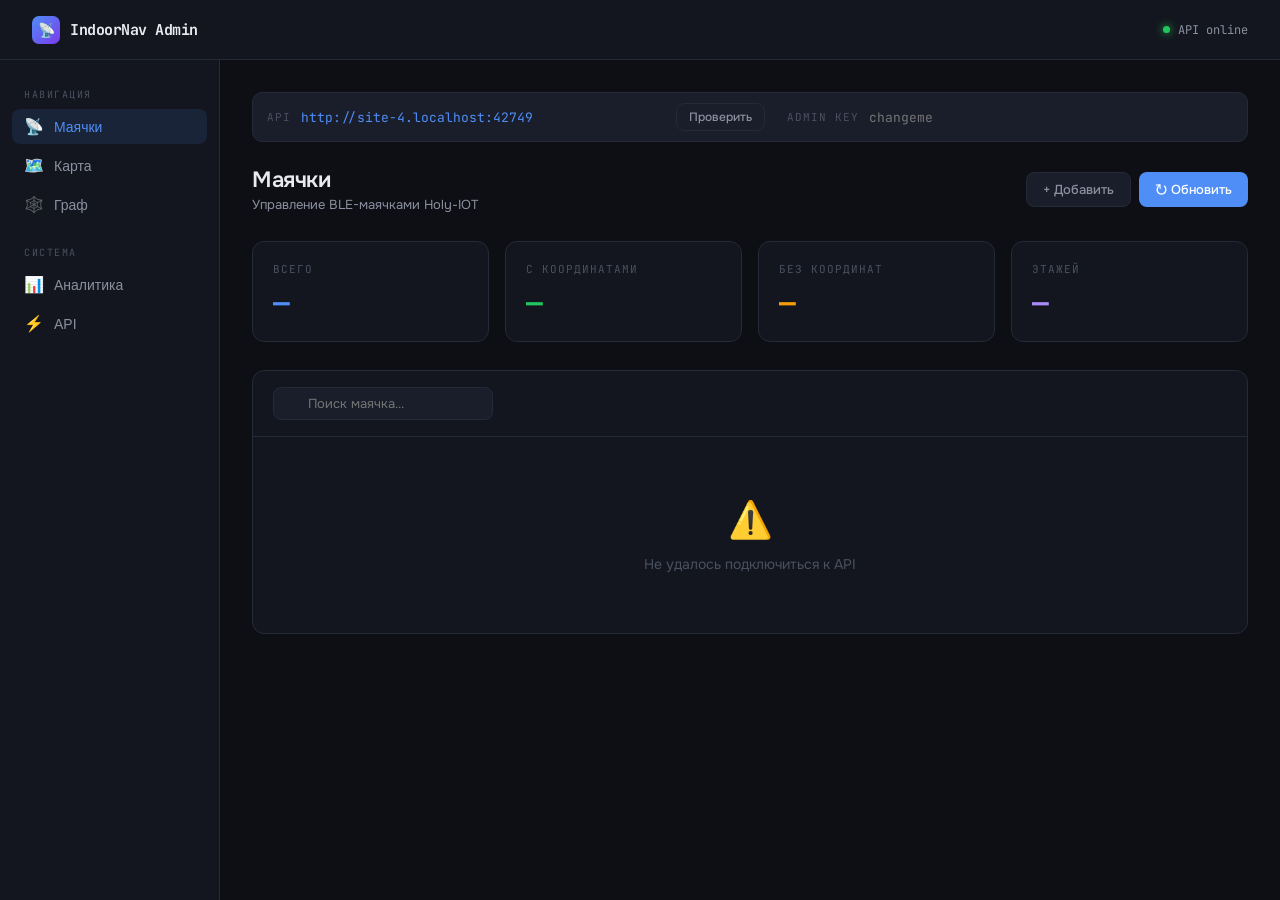
==== commit e986494e: "First commit" ====
--- a/admin.html
+++ b/admin.html
@@ -547,6 +547,9 @@
       <span class="icon">🕸️</span> Граф
     </button>
     <div class="nav-label" style="margin-top:12px">Система</div>
+    <button class="nav-item" onclick="showPage('analytics', this)">
+      <span class="icon">📊</span> Аналитика
+    </button>
     <button class="nav-item" onclick="showPage('api', this)">
       <span class="icon">⚡</span> API
     </button>
@@ -559,6 +562,11 @@
       <label>API</label>
       <input type="text" id="apiUrl" value="" oninput="checkStatus()">
       <button class="btn btn-ghost" style="padding:5px 12px;font-size:12px" onclick="checkStatus()">Проверить</button>
+      <label style="margin-left:12px">ADMIN KEY</label>
+      <input type="password" id="adminKey" placeholder="changeme"
+             style="width:130px;background:none;border:none;outline:none;font-family:var(--mono);font-size:13px;color:var(--text)"
+             value=""
+             oninput="localStorage.setItem('adminKey', this.value)">
     </div>
 
     <!-- Страница: Маячки -->
@@ -635,6 +643,18 @@
                  style="width:64px;padding:6px 10px" onchange="loadGraph()">
           <button class="btn btn-primary" onclick="loadGraph()">↻ Загрузить</button>
         </div>
+      </div>
+
+      <!-- Загрузка фонового изображения плана -->
+      <div class="api-bar" style="gap:10px;flex-wrap:wrap;margin-bottom:12px">
+        <label>ФОТО ПЛАНА</label>
+        <input type="file" id="planImageFile" accept=".png,.jpg,.jpeg,.svg,.webp"
+               style="font-size:12px;color:var(--text2)">
+        <button class="btn btn-ghost" style="padding:5px 14px;font-size:12px"
+                onclick="uploadPlanImage()">Загрузить</button>
+        <button class="btn btn-ghost" style="padding:5px 14px;font-size:12px"
+                onclick="togglePlanImage()">Скрыть/Показать фон</button>
+        <span id="planImgStatus" style="font-size:11px;font-family:var(--mono);color:var(--text3)"></span>
       </div>
 
       <!-- Панель инструментов редактора -->
@@ -655,6 +675,38 @@
           <div class="empty">
             <div class="empty-icon">🕸️</div>
             <div class="empty-text">Нажмите "Загрузить" для построения графа</div>
+          </div>
+        </div>
+      </div>
+    </div>
+
+    <!-- Страница: Аналитика -->
+    <div class="page" id="page-analytics">
+      <div class="page-header">
+        <div>
+          <div class="page-title">Аналитика перемещений</div>
+          <div class="page-subtitle">История позиций и горячие зоны</div>
+        </div>
+        <div style="display:flex;gap:8px">
+          <button class="btn btn-ghost" onclick="clearHistory()" style="color:var(--danger)">🗑 Очистить</button>
+          <button class="btn btn-primary" onclick="loadAnalytics()">↻ Обновить</button>
+        </div>
+      </div>
+      <div class="stats-row">
+        <div class="stat-card">
+          <div class="stat-label">Всего записей</div>
+          <div class="stat-value blue" id="anTotal">—</div>
+        </div>
+        <div class="stat-card">
+          <div class="stat-label">Сессий (1ч)</div>
+          <div class="stat-value green" id="anSessions">—</div>
+        </div>
+      </div>
+      <div class="table-wrap" style="padding:24px">
+        <div id="analyticsContent">
+          <div class="empty">
+            <div class="empty-icon">📊</div>
+            <div class="empty-text">Нажмите "Обновить" для загрузки данных</div>
           </div>
         </div>
       </div>
@@ -1289,12 +1341,17 @@
     await apiSend('DELETE', '/route/edges/' + edgeId, null, 'Ребро удалено');
   }
 
+  // ── Ключ администратора ───────────────────────────────────
+  function getAdminKey() {
+    return document.getElementById('adminKey').value || localStorage.getItem('adminKey') || 'changeme';
+  }
+
   // Универсальная отправка + перезагрузка графа
   async function apiSend(method, path, body, okMsg) {
     try {
-      const opts = { method };
+      const opts = { method, headers: { 'x-admin-key': getAdminKey() } };
       if (body) {
-        opts.headers = { 'Content-Type': 'application/json' };
+        opts.headers['Content-Type'] = 'application/json';
         opts.body = JSON.stringify(body);
       }
       const r = await fetch(getApiUrl() + path, opts);
@@ -1310,8 +1367,200 @@
     }
   }
 
+  // ── Фоновое изображение плана ─────────────────────────────
+  let planImageUrl = null;
+  let planImageVisible = true;
+
+  async function uploadPlanImage() {
+    const file = document.getElementById('planImageFile').files[0];
+    if (!file) { showToast('error', 'Выберите файл'); return; }
+    const floor = graphFloorVal();
+    const fd = new FormData();
+    fd.append('file', file);
+    try {
+      const r = await fetch(getApiUrl() + '/admin/floor-plan/' + floor + '/image', {
+        method: 'POST',
+        headers: { 'x-admin-key': getAdminKey() },
+        body: fd,
+      });
+      if (r.ok) {
+        planImageUrl = getApiUrl() + '/admin/floor-plan/' + floor + '/image?' + Date.now();
+        planImageVisible = true;
+        document.getElementById('planImgStatus').textContent = '✓ ' + file.name;
+        showToast('success', 'Изображение загружено');
+        renderGraph();
+      } else {
+        const e = await r.json().catch(() => ({}));
+        showToast('error', '✗ ' + (e.detail || r.status));
+      }
+    } catch { showToast('error', '✗ Ошибка загрузки'); }
+  }
+
+  function togglePlanImage() {
+    planImageVisible = !planImageVisible;
+    renderGraph();
+  }
+
+  // Подгружаем изображение при смене этажа (если было загружено ранее)
+  async function tryLoadExistingImage() {
+    const floor = graphFloorVal();
+    const url = getApiUrl() + '/admin/floor-plan/' + floor + '/image?' + Date.now();
+    const r = await fetch(url).catch(() => null);
+    if (r && r.ok) { planImageUrl = url; planImageVisible = true; }
+    else planImageUrl = null;
+  }
+
+  async function loadGraph() {
+    await tryLoadExistingImage();
+    const floor = graphFloorVal();
+    document.getElementById('graphContent').innerHTML =
+      '<div class="loading"><div class="spinner"></div> Загрузка графа...</div>';
+    try {
+      const [planR, nodesR, edgesR, diagR] = await Promise.all([
+        fetch(getApiUrl() + '/map/' + floor),
+        fetch(getApiUrl() + '/route/nodes/?floor=' + floor),
+        fetch(getApiUrl() + '/route/edges/'),
+        fetch(getApiUrl() + '/route/diagnostics/?floor=' + floor),
+      ]);
+      graphData.plan  = await planR.json();
+      graphData.nodes = await nodesR.json();
+      const allEdges  = await edgesR.json();
+      graphData.diag  = await diagR.json();
+      const ids = new Set(graphData.nodes.map(n => n.id));
+      graphData.edges = allEdges.filter(e => ids.has(e.from_id) && ids.has(e.to_id));
+      renderGraph();
+      renderDiag();
+    } catch (e) {
+      document.getElementById('graphContent').innerHTML =
+        '<div class="empty"><div class="empty-icon">⚠️</div><div class="empty-text">Не удалось загрузить граф</div></div>';
+    }
+  }
+
+  function renderGraph() {
+    const plan = graphData.plan;
+    if (!plan) return;
+    const W = plan.width * G_SCALE, H = plan.height * G_SCALE;
+    const svgW = W + G_PAD * 2, svgH = H + G_PAD * 2;
+    const px = x => G_PAD + x * G_SCALE;
+    const py = y => G_PAD + y * G_SCALE;
+    const isolated = new Set((graphData.diag && graphData.diag.isolated) || []);
+    const byId = {};
+    graphData.nodes.forEach(n => byId[n.id] = n);
+
+    const bgImageSVG = (planImageUrl && planImageVisible)
+      ? `<image href="${planImageUrl}" x="${G_PAD}" y="${G_PAD}" width="${W}" height="${H}"
+               preserveAspectRatio="xMidYMid meet" opacity="0.45"/>`
+      : '';
+
+    const roomsSVG = (plan.rooms || []).map(r => `
+      <rect x="${px(r.x)}" y="${py(r.y)}" width="${r.w*G_SCALE}" height="${r.h*G_SCALE}"
+            fill="${planImageUrl && planImageVisible ? 'none' : 'rgba(255,255,255,0.03)'}"/>
+      <text x="${px(r.x + r.w/2)}" y="${py(r.y + r.h/2)}" text-anchor="middle"
+            dominant-baseline="middle" font-size="11" fill="rgba(139,144,160,0.5)"
+            font-family="Onest,sans-serif">${r.name}</text>`).join('');
+
+    const wallsSVG = (plan.walls || []).map(w => `
+      <line x1="${px(w.x1)}" y1="${py(w.y1)}" x2="${px(w.x2)}" y2="${py(w.y2)}"
+            stroke="#e8eaf0" stroke-width="2"/>`).join('');
+
+    const edgesSVG = graphData.edges.map(e => {
+      const a = byId[e.from_id], b = byId[e.to_id];
+      if (!a || !b) return '';
+      return `
+        <line x1="${px(a.x)}" y1="${py(a.y)}" x2="${px(b.x)}" y2="${py(b.y)}"
+              stroke="#7c3aed" stroke-width="2.5"/>
+        <line x1="${px(a.x)}" y1="${py(a.y)}" x2="${px(b.x)}" y2="${py(b.y)}"
+              stroke="transparent" stroke-width="14" style="cursor:pointer"
+              onclick="onEdgeClick(event, ${e.id})"/>
+        <text x="${px((a.x+b.x)/2)}" y="${py((a.y+b.y)/2) - 4}" text-anchor="middle"
+              font-size="9" fill="rgba(124,58,237,0.7)"
+              font-family="JetBrains Mono,monospace">${e.weight}</text>`;
+    }).join('');
+
+    const nodesSVG = graphData.nodes.map(n => {
+      const sel = connectFrom === n.id;
+      const fill = isolated.has(n.id) ? '#ef4444' : '#4f8ef7';
+      const ring = sel ? '<circle cx="'+px(n.x)+'" cy="'+py(n.y)+'" r="12" fill="none" stroke="#22c55e" stroke-width="2"/>' : '';
+      return `
+        ${ring}
+        <circle cx="${px(n.x)}" cy="${py(n.y)}" r="8" fill="${fill}"
+                stroke="#0d0f14" stroke-width="2" style="cursor:pointer"
+                onclick="onNodeClick(event, '${n.id}')"/>
+        <text x="${px(n.x)}" y="${py(n.y) - 13}" text-anchor="middle" font-size="10"
+              fill="#e8eaf0" font-family="JetBrains Mono,monospace"
+              style="pointer-events:none">${n.name}</text>`;
+    }).join('');
+
+    document.getElementById('graphContent').innerHTML = `
+      <div style="overflow:auto;background:var(--surface2);border-radius:10px;padding:8px;display:inline-block">
+        <svg id="graphSvg" width="${svgW}" height="${svgH}" xmlns="http://www.w3.org/2000/svg">
+          <rect x="${G_PAD}" y="${G_PAD}" width="${W}" height="${H}"
+                fill="rgba(255,255,255,0.02)" stroke="#e8eaf0" stroke-width="3"
+                style="${graphMode==='add' ? 'cursor:crosshair' : ''}"
+                onclick="onCanvasClick(event)"/>
+          ${bgImageSVG}${roomsSVG}${wallsSVG}${edgesSVG}${nodesSVG}
+        </svg>
+      </div>`;
+  }
+
+  // ── Аналитика ─────────────────────────────────────────────
+  async function loadAnalytics() {
+    document.getElementById('analyticsContent').innerHTML =
+      '<div class="loading"><div class="spinner"></div> Загрузка...</div>';
+    try {
+      const [sumR, histR] = await Promise.all([
+        fetch(getApiUrl() + '/analytics/summary/', { headers: { 'x-admin-key': getAdminKey() } }),
+        fetch(getApiUrl() + '/analytics/history/?limit=50', { headers: { 'x-admin-key': getAdminKey() } }),
+      ]);
+      if (!sumR.ok) {
+        document.getElementById('analyticsContent').innerHTML =
+          '<div class="empty"><div class="empty-icon">🔒</div><div class="empty-text">Неверный admin-ключ</div></div>';
+        return;
+      }
+      const sum  = await sumR.json();
+      const hist = await histR.json();
+      document.getElementById('anTotal').textContent    = sum.total_records;
+      document.getElementById('anSessions').textContent = sum.active_sessions_1h;
+
+      const hotspotsHTML = sum.hotspots.map(h =>
+        `<tr><td>${h.gx}–${h.gx+1} / ${h.gy}–${h.gy+1}</td><td>Этаж ${h.floor}</td><td>${h.visits}</td></tr>`
+      ).join('');
+
+      const histHTML = hist.slice(0, 20).map(r =>
+        `<tr><td class="mac-text">${r.session_id ? r.session_id.substring(0,8)+'…' : '—'}</td>
+         <td>(${r.x}, ${r.y})</td><td>${r.floor}</td><td>${r.accuracy}м</td><td>${r.method || '—'}</td></tr>`
+      ).join('');
+
+      document.getElementById('analyticsContent').innerHTML = `
+        <div style="margin-bottom:20px">
+          <div style="font-size:12px;font-family:var(--mono);color:var(--text3);text-transform:uppercase;letter-spacing:1px;margin-bottom:10px">Горячие зоны (топ-5)</div>
+          <table><thead><tr><th>Координаты</th><th>Этаж</th><th>Посещений</th></tr></thead>
+          <tbody>${hotspotsHTML || '<tr><td colspan="3" style="color:var(--text3)">Нет данных</td></tr>'}</tbody></table>
+        </div>
+        <div>
+          <div style="font-size:12px;font-family:var(--mono);color:var(--text3);text-transform:uppercase;letter-spacing:1px;margin-bottom:10px">Последние 20 записей</div>
+          <table><thead><tr><th>Сессия</th><th>Позиция</th><th>Этаж</th><th>Точность</th><th>Метод</th></tr></thead>
+          <tbody>${histHTML || '<tr><td colspan="5" style="color:var(--text3)">Нет данных</td></tr>'}</tbody></table>
+        </div>`;
+    } catch {
+      document.getElementById('analyticsContent').innerHTML =
+        '<div class="empty"><div class="empty-icon">⚠️</div><div class="empty-text">Ошибка загрузки</div></div>';
+    }
+  }
+
+  async function clearHistory() {
+    if (!confirm('Очистить всю историю перемещений?')) return;
+    const r = await fetch(getApiUrl() + '/analytics/history/', {
+      method: 'DELETE',
+      headers: { 'x-admin-key': getAdminKey() }
+    });
+    if (r.ok) { showToast('success', 'История очищена'); loadAnalytics(); }
+    else showToast('error', 'Ошибка: ' + r.status);
+  }
+
   // Старт: берём текущий origin, убирая /admin
   document.getElementById('apiUrl').value = window.location.origin;
+  document.getElementById('adminKey').value = localStorage.getItem('adminKey') || '';
   setGraphMode('view');
   checkStatus();
 </script>
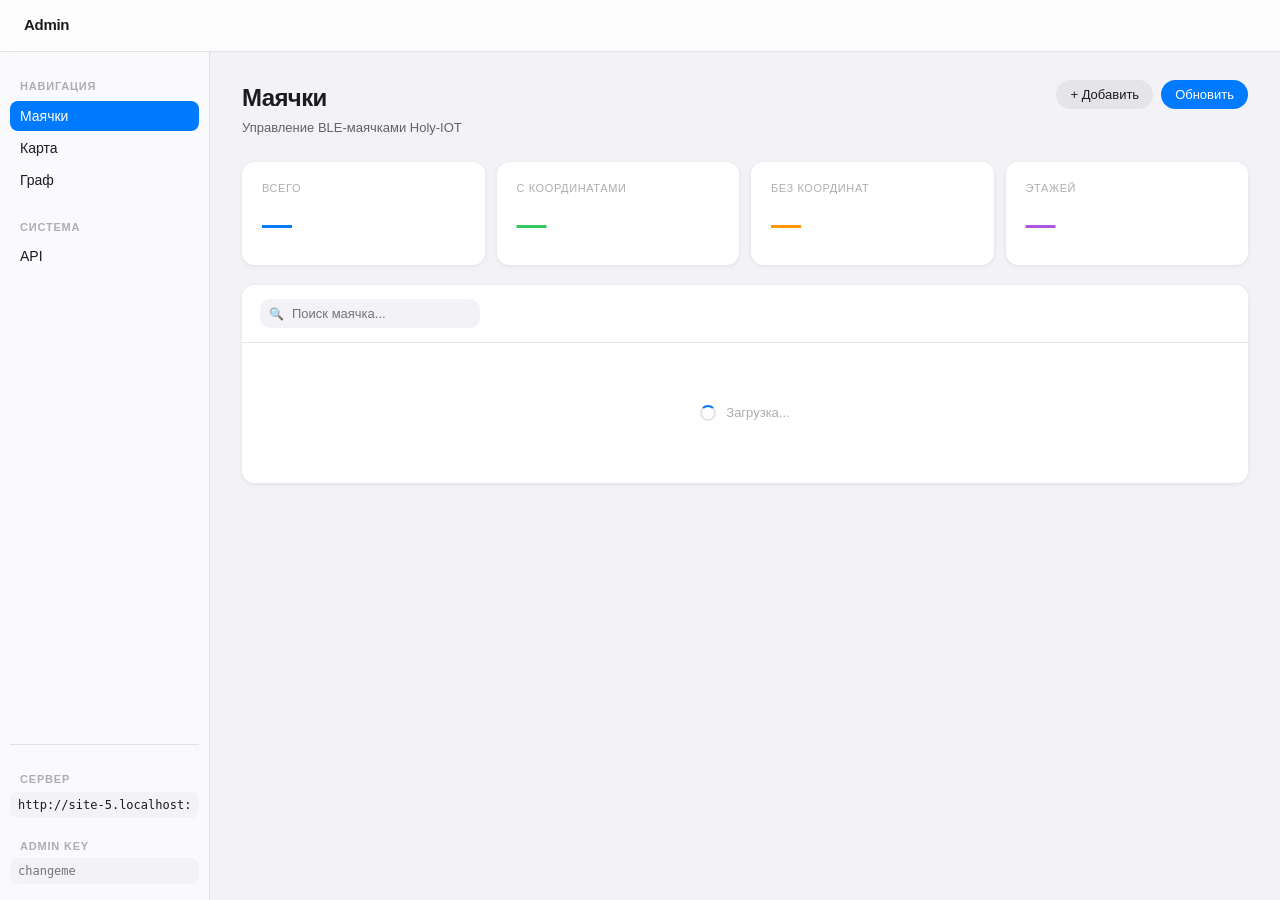
==== commit ef2b52cb: "initial deploy" ====
--- a/admin.html
+++ b/admin.html
@@ -4,45 +4,55 @@
 <meta charset="UTF-8">
 <meta name="viewport" content="width=device-width, initial-scale=1.0">
 <title>Indoor Nav — Панель администратора</title>
-<link href="https://fonts.googleapis.com/css2?family=JetBrains+Mono:wght@400;600;700&family=Onest:wght@300;400;500;600&display=swap" rel="stylesheet">
 <style>
   :root {
-    --bg: #0d0f14;
-    --surface: #13161e;
-    --surface2: #1a1e2a;
-    --border: #252a38;
-    --accent: #4f8ef7;
-    --accent2: #7c3aed;
-    --success: #22c55e;
-    --warning: #f59e0b;
-    --danger: #ef4444;
-    --text: #e8eaf0;
-    --text2: #8b90a0;
-    --text3: #4a5060;
-    --mono: 'JetBrains Mono', monospace;
-    --sans: 'Onest', sans-serif;
-  }
-
-  * { box-sizing: border-box; margin: 0; padding: 0; }
+    --bg:        #F2F2F7;
+    --surface:   #FFFFFF;
+    --surface2:  #F2F2F7;
+    --surface3:  #E5E5EA;
+    --sep:       rgba(60,60,67,0.13);
+    --accent:    #007AFF;
+    --danger:    #FF3B30;
+    --success:   #34C759;
+    --warning:   #FF9500;
+    --text:      #1C1C1E;
+    --text2:     #636366;
+    --text3:     #AEAEB2;
+    --shadow-xs: 0 1px 2px rgba(0,0,0,0.06);
+    --shadow-sm: 0 1px 4px rgba(0,0,0,0.08), 0 0 1px rgba(0,0,0,0.04);
+    --shadow:    0 4px 20px rgba(0,0,0,0.08), 0 1px 4px rgba(0,0,0,0.04);
+    --radius:    12px;
+    --radius-sm: 8px;
+    --mono:      'SF Mono', ui-monospace, 'JetBrains Mono', monospace;
+    --sans:      -apple-system, BlinkMacSystemFont, 'SF Pro Display', 'SF Pro Text',
+                 'Helvetica Neue', Arial, sans-serif;
+  }
+
+  *, *::before, *::after { box-sizing: border-box; margin: 0; padding: 0; }
 
   body {
     background: var(--bg);
     color: var(--text);
     font-family: var(--sans);
+    font-size: 14px;
+    line-height: 1.5;
     min-height: 100vh;
     display: flex;
     flex-direction: column;
-  }
-
-  /* Header */
+    -webkit-font-smoothing: antialiased;
+  }
+
+  /* ── Header ─────────────────────────────────────────── */
   header {
     display: flex;
     align-items: center;
     justify-content: space-between;
-    padding: 0 32px;
-    height: 60px;
-    border-bottom: 1px solid var(--border);
-    background: var(--surface);
+    padding: 0 24px;
+    height: 52px;
+    background: rgba(255,255,255,0.85);
+    backdrop-filter: saturate(180%) blur(20px);
+    -webkit-backdrop-filter: saturate(180%) blur(20px);
+    border-bottom: 1px solid var(--sep);
     position: sticky;
     top: 0;
     z-index: 100;
@@ -51,108 +61,109 @@
   .logo {
     display: flex;
     align-items: center;
-    gap: 10px;
-    font-family: var(--mono);
-    font-weight: 700;
+    gap: 9px;
+    font-weight: 600;
     font-size: 15px;
-    letter-spacing: -0.5px;
+    letter-spacing: -0.3px;
+    color: var(--text);
   }
 
   .logo-icon {
-    width: 28px; height: 28px;
-    background: linear-gradient(135deg, var(--accent), var(--accent2));
+    width: 26px; height: 26px;
+    background: var(--accent);
     border-radius: 7px;
     display: flex; align-items: center; justify-content: center;
-    font-size: 14px;
+    font-size: 13px;
   }
 
   .api-status {
     display: flex;
     align-items: center;
-    gap: 8px;
+    gap: 6px;
     font-size: 12px;
     color: var(--text2);
-    font-family: var(--mono);
   }
 
   .status-dot {
-    width: 7px; height: 7px;
+    width: 6px; height: 6px;
     border-radius: 50%;
     background: var(--text3);
     transition: background 0.3s;
   }
-  .status-dot.online { background: var(--success); box-shadow: 0 0 8px var(--success); }
+  .status-dot.online  { background: var(--success); }
   .status-dot.offline { background: var(--danger); }
 
-  /* Layout */
-  .layout {
-    display: flex;
-    flex: 1;
-  }
-
-  /* Sidebar */
+  /* ── Layout ─────────────────────────────────────────── */
+  .layout { display: flex; flex: 1; }
+
+  /* ── Sidebar ─────────────────────────────────────────── */
   aside {
-    width: 220px;
-    border-right: 1px solid var(--border);
-    background: var(--surface);
-    padding: 20px 12px;
+    width: 210px;
+    background: rgba(255,255,255,0.6);
+    backdrop-filter: saturate(180%) blur(20px);
+    -webkit-backdrop-filter: saturate(180%) blur(20px);
+    border-right: 1px solid var(--sep);
+    padding: 16px 10px;
     display: flex;
     flex-direction: column;
-    gap: 4px;
+    gap: 2px;
     flex-shrink: 0;
   }
 
   .nav-label {
-    font-size: 10px;
-    font-family: var(--mono);
+    font-size: 11px;
+    font-weight: 600;
     color: var(--text3);
     text-transform: uppercase;
-    letter-spacing: 1.5px;
-    padding: 8px 12px 4px;
+    letter-spacing: 0.8px;
+    padding: 10px 10px 4px;
   }
 
   .nav-item {
     display: flex;
     align-items: center;
-    gap: 10px;
-    padding: 8px 12px;
-    border-radius: 8px;
+    gap: 9px;
+    padding: 7px 10px;
+    border-radius: var(--radius-sm);
     cursor: pointer;
     font-size: 14px;
-    color: var(--text2);
-    transition: all 0.15s;
+    font-weight: 400;
+    color: var(--text);
+    transition: background 0.12s;
     border: none;
     background: none;
     width: 100%;
     text-align: left;
   }
 
-  .nav-item:hover { background: var(--surface2); color: var(--text); }
-  .nav-item.active { background: rgba(79,142,247,0.12); color: var(--accent); }
-  .nav-item .icon { font-size: 16px; width: 20px; text-align: center; }
-
-  /* Main */
-  main {
-    flex: 1;
-    padding: 32px;
-    overflow-y: auto;
-  }
+  .nav-item:hover { background: rgba(0,0,0,0.05); }
+  .nav-item.active {
+    background: var(--accent);
+    color: #fff;
+    font-weight: 500;
+  }
+  .nav-item .icon { font-size: 15px; width: 18px; text-align: center; opacity: 0.85; }
+  .nav-item.active .icon { opacity: 1; }
+
+  /* ── Main ─────────────────────────────────────────────── */
+  main { flex: 1; padding: 28px 32px; overflow-y: auto; }
 
   .page { display: none; }
   .page.active { display: block; }
 
-  /* Page header */
+  /* ── Page header ─────────────────────────────────────── */
   .page-header {
     display: flex;
-    align-items: center;
+    align-items: flex-start;
     justify-content: space-between;
-    margin-bottom: 28px;
+    margin-bottom: 24px;
   }
 
   .page-title {
-    font-size: 22px;
-    font-weight: 600;
-    letter-spacing: -0.5px;
+    font-size: 24px;
+    font-weight: 700;
+    letter-spacing: -0.6px;
+    color: var(--text);
   }
 
   .page-subtitle {
@@ -161,89 +172,79 @@
     margin-top: 2px;
   }
 
-  /* Buttons */
+  /* ── Buttons ─────────────────────────────────────────── */
   .btn {
     display: inline-flex;
     align-items: center;
-    gap: 7px;
-    padding: 8px 16px;
-    border-radius: 8px;
+    gap: 6px;
+    padding: 7px 14px;
+    border-radius: 20px;
     font-size: 13px;
     font-weight: 500;
     cursor: pointer;
     border: none;
-    transition: all 0.15s;
+    transition: opacity 0.12s, transform 0.1s;
     font-family: var(--sans);
-  }
-
-  .btn-primary {
-    background: var(--accent);
-    color: #fff;
-  }
-  .btn-primary:hover { background: #6b9ef8; }
+    white-space: nowrap;
+  }
+  .btn:active { transform: scale(0.97); }
+
+  .btn-primary { background: var(--accent); color: #fff; }
+  .btn-primary:hover { opacity: 0.88; }
 
   .btn-ghost {
-    background: var(--surface2);
-    color: var(--text2);
-    border: 1px solid var(--border);
-  }
-  .btn-ghost:hover { color: var(--text); border-color: var(--text3); }
-
-  .btn-danger {
-    background: rgba(239,68,68,0.12);
-    color: var(--danger);
-    border: 1px solid rgba(239,68,68,0.2);
-  }
-  .btn-danger:hover { background: rgba(239,68,68,0.2); }
-
-  .btn-success {
-    background: rgba(34,197,94,0.12);
-    color: var(--success);
-    border: 1px solid rgba(34,197,94,0.2);
-  }
-  .btn-success:hover { background: rgba(34,197,94,0.2); }
-
-  /* Stats row */
+    background: rgba(0,0,0,0.06);
+    color: var(--text);
+    border: none;
+  }
+  .btn-ghost:hover { background: rgba(0,0,0,0.1); }
+
+  .btn-danger { background: rgba(255,59,48,0.1); color: var(--danger); }
+  .btn-danger:hover { background: rgba(255,59,48,0.18); }
+
+  .btn-success { background: rgba(52,199,89,0.1); color: var(--success); }
+  .btn-success:hover { background: rgba(52,199,89,0.18); }
+
+  /* ── Stats ───────────────────────────────────────────── */
   .stats-row {
     display: grid;
     grid-template-columns: repeat(4, 1fr);
-    gap: 16px;
-    margin-bottom: 28px;
+    gap: 12px;
+    margin-bottom: 20px;
   }
 
   .stat-card {
     background: var(--surface);
-    border: 1px solid var(--border);
-    border-radius: 12px;
-    padding: 20px;
+    border-radius: var(--radius);
+    padding: 18px 20px;
+    box-shadow: var(--shadow-sm);
   }
 
   .stat-label {
     font-size: 11px;
+    font-weight: 500;
     color: var(--text3);
     text-transform: uppercase;
-    letter-spacing: 1px;
-    font-family: var(--mono);
-    margin-bottom: 8px;
+    letter-spacing: 0.6px;
+    margin-bottom: 6px;
   }
 
   .stat-value {
-    font-size: 28px;
+    font-size: 30px;
     font-weight: 700;
-    font-family: var(--mono);
-    letter-spacing: -1px;
-  }
-
-  .stat-value.blue { color: var(--accent); }
-  .stat-value.green { color: var(--success); }
-  .stat-value.yellow { color: var(--warning); }
-  .stat-value.purple { color: #a78bfa; }
-
-  /* Table */
+    letter-spacing: -1.5px;
+  }
+
+  .stat-value.blue   { color: var(--accent);  }
+  .stat-value.green  { color: var(--success);  }
+  .stat-value.yellow { color: var(--warning);  }
+  .stat-value.purple { color: #AF52DE;         }
+
+  /* ── Table card ──────────────────────────────────────── */
   .table-wrap {
     background: var(--surface);
-    border: 1px solid var(--border);
-    border-radius: 12px;
+    border-radius: var(--radius);
+    box-shadow: var(--shadow-sm);
     overflow: hidden;
   }
 
@@ -251,185 +252,163 @@
     display: flex;
     align-items: center;
     justify-content: space-between;
-    padding: 16px 20px;
-    border-bottom: 1px solid var(--border);
-  }
-
+    padding: 14px 18px;
+    border-bottom: 1px solid var(--sep);
+  }
+
+  .search-wrap { position: relative; }
   .search-input {
     background: var(--surface2);
-    border: 1px solid var(--border);
-    border-radius: 8px;
-    padding: 7px 12px 7px 34px;
+    border: none;
+    border-radius: 10px;
+    padding: 7px 12px 7px 32px;
     font-size: 13px;
     color: var(--text);
     font-family: var(--sans);
     width: 220px;
-    position: relative;
     outline: none;
-    transition: border-color 0.15s;
-  }
-  .search-input:focus { border-color: var(--accent); }
-
-  .search-wrap { position: relative; }
+    transition: box-shadow 0.15s;
+  }
+  .search-input:focus { box-shadow: 0 0 0 3px rgba(0,122,255,0.2); }
+
   .search-icon {
     position: absolute;
-    left: 10px; top: 50%;
+    left: 9px; top: 50%;
     transform: translateY(-50%);
     color: var(--text3);
-    font-size: 13px;
+    font-size: 12px;
     pointer-events: none;
   }
 
-  table {
-    width: 100%;
-    border-collapse: collapse;
-    font-size: 13px;
-  }
+  table { width: 100%; border-collapse: collapse; font-size: 13px; }
 
   thead th {
     text-align: left;
-    padding: 10px 20px;
+    padding: 9px 18px;
     font-size: 11px;
-    font-family: var(--mono);
+    font-weight: 600;
     color: var(--text3);
     text-transform: uppercase;
-    letter-spacing: 1px;
-    border-bottom: 1px solid var(--border);
+    letter-spacing: 0.6px;
+    border-bottom: 1px solid var(--sep);
     background: var(--surface2);
-    font-weight: 600;
-  }
-
-  tbody tr {
-    border-bottom: 1px solid var(--border);
-    transition: background 0.1s;
-  }
+  }
+
+  tbody tr { border-bottom: 1px solid var(--sep); transition: background 0.1s; }
   tbody tr:last-child { border-bottom: none; }
-  tbody tr:hover { background: var(--surface2); }
-
-  tbody td {
-    padding: 14px 20px;
-    vertical-align: middle;
-  }
-
+  tbody tr:hover { background: rgba(0,122,255,0.03); }
+  tbody td { padding: 13px 18px; vertical-align: middle; }
+
+  /* ── Badges ──────────────────────────────────────────── */
   .badge {
     display: inline-flex;
     align-items: center;
-    gap: 5px;
-    padding: 3px 8px;
-    border-radius: 5px;
+    padding: 2px 8px;
+    border-radius: 20px;
     font-size: 11px;
-    font-family: var(--mono);
     font-weight: 600;
-  }
-
-  .badge-blue { background: rgba(79,142,247,0.12); color: var(--accent); }
-  .badge-green { background: rgba(34,197,94,0.12); color: var(--success); }
-  .badge-gray { background: var(--surface2); color: var(--text3); }
-
-  .mac-text {
-    font-family: var(--mono);
-    font-size: 12px;
-    color: var(--text2);
-  }
-
-  .coord-text {
-    font-family: var(--mono);
-    font-size: 12px;
-    color: var(--text);
-  }
-
-  .coord-empty {
-    font-family: var(--mono);
-    font-size: 12px;
-    color: var(--text3);
-  }
-
-  .actions { display: flex; gap: 6px; }
+    letter-spacing: 0.2px;
+  }
+
+  .badge-blue  { background: rgba(0,122,255,0.1);  color: var(--accent);  }
+  .badge-green { background: rgba(52,199,89,0.12); color: #248A3D;        }
+  .badge-gray  { background: var(--surface3);      color: var(--text2);   }
+
+  .mac-text   { font-family: var(--mono); font-size: 11.5px; color: var(--text2); }
+  .coord-text { font-family: var(--mono); font-size: 12px;   color: var(--text);  }
+  .coord-empty{ font-family: var(--mono); font-size: 12px;   color: var(--text3); }
+
+  .actions { display: flex; gap: 4px; }
 
   .btn-icon {
-    width: 30px; height: 30px;
-    border-radius: 7px;
-    border: 1px solid var(--border);
+    width: 28px; height: 28px;
+    border-radius: var(--radius-sm);
+    border: none;
     background: none;
     cursor: pointer;
     display: flex; align-items: center; justify-content: center;
     font-size: 13px;
-    color: var(--text2);
-    transition: all 0.15s;
+    color: var(--text3);
+    transition: background 0.12s, color 0.12s;
   }
   .btn-icon:hover { background: var(--surface2); color: var(--text); }
-  .btn-icon.edit:hover { border-color: var(--accent); color: var(--accent); }
-  .btn-icon.del:hover { border-color: var(--danger); color: var(--danger); }
-
-  /* Modal */
+  .btn-icon.edit:hover { color: var(--accent); background: rgba(0,122,255,0.08); }
+  .btn-icon.del:hover  { color: var(--danger); background: rgba(255,59,48,0.08); }
+
+  /* ── Modal ───────────────────────────────────────────── */
   .modal-overlay {
     position: fixed; inset: 0;
-    background: rgba(0,0,0,0.7);
-    backdrop-filter: blur(4px);
+    background: rgba(0,0,0,0.28);
+    backdrop-filter: blur(8px);
+    -webkit-backdrop-filter: blur(8px);
     z-index: 200;
     display: flex; align-items: center; justify-content: center;
     opacity: 0; pointer-events: none;
-    transition: opacity 0.2s;
+    transition: opacity 0.18s;
   }
   .modal-overlay.open { opacity: 1; pointer-events: all; }
 
   .modal {
-    background: var(--surface);
-    border: 1px solid var(--border);
-    border-radius: 16px;
-    padding: 28px;
-    width: 460px;
-    transform: translateY(10px);
-    transition: transform 0.2s;
-  }
-  .modal-overlay.open .modal { transform: translateY(0); }
+    background: rgba(255,255,255,0.95);
+    backdrop-filter: blur(20px);
+    -webkit-backdrop-filter: blur(20px);
+    border-radius: 18px;
+    padding: 26px 28px;
+    width: 440px;
+    box-shadow: var(--shadow), 0 0 0 1px rgba(0,0,0,0.06);
+    transform: translateY(8px) scale(0.98);
+    transition: transform 0.2s cubic-bezier(0.34,1.56,0.64,1);
+  }
+  .modal-overlay.open .modal { transform: translateY(0) scale(1); }
 
   .modal-title {
     font-size: 17px;
     font-weight: 600;
+    letter-spacing: -0.3px;
     margin-bottom: 20px;
-    display: flex;
-    align-items: center;
-    gap: 8px;
-  }
-
-  .form-group { margin-bottom: 16px; }
+    color: var(--text);
+  }
+
+  .form-group { margin-bottom: 14px; }
 
   .form-label {
     display: block;
     font-size: 12px;
+    font-weight: 500;
     color: var(--text2);
-    font-family: var(--mono);
-    margin-bottom: 6px;
-    text-transform: uppercase;
-    letter-spacing: 0.5px;
+    margin-bottom: 5px;
   }
 
   .form-input {
     width: 100%;
     background: var(--surface2);
-    border: 1px solid var(--border);
-    border-radius: 8px;
-    padding: 9px 12px;
+    border: 1.5px solid transparent;
+    border-radius: var(--radius-sm);
+    padding: 8px 11px;
     font-size: 14px;
     color: var(--text);
     font-family: var(--sans);
     outline: none;
-    transition: border-color 0.15s;
-  }
-  .form-input:focus { border-color: var(--accent); }
+    transition: border-color 0.15s, box-shadow 0.15s;
+  }
+  .form-input:focus {
+    border-color: var(--accent);
+    box-shadow: 0 0 0 3px rgba(0,122,255,0.15);
+  }
   .form-input[readonly] { color: var(--text2); cursor: default; }
 
-  .form-row { display: grid; grid-template-columns: 1fr 1fr; gap: 12px; }
+  .form-row { display: grid; grid-template-columns: 1fr 1fr; gap: 10px; }
 
   .modal-actions {
     display: flex;
     justify-content: flex-end;
     gap: 8px;
-    margin-top: 24px;
-  }
-
-  /* Toast */
+    margin-top: 22px;
+    padding-top: 18px;
+    border-top: 1px solid var(--sep);
+  }
+
+  /* ── Toast ───────────────────────────────────────────── */
   .toast-wrap {
     position: fixed;
     bottom: 24px; right: 24px;
@@ -440,36 +419,38 @@
   }
 
   .toast {
-    background: var(--surface);
-    border: 1px solid var(--border);
-    border-radius: 10px;
-    padding: 12px 16px;
+    background: rgba(255,255,255,0.95);
+    backdrop-filter: blur(20px);
+    -webkit-backdrop-filter: blur(20px);
+    border-radius: 12px;
+    padding: 11px 16px;
     font-size: 13px;
+    font-weight: 500;
     display: flex;
     align-items: center;
-    gap: 10px;
-    animation: slideIn 0.2s ease;
-    min-width: 240px;
-  }
-
-  .toast.success { border-left: 3px solid var(--success); }
-  .toast.error { border-left: 3px solid var(--danger); }
-
-  @keyframes slideIn {
-    from { transform: translateX(20px); opacity: 0; }
-    to { transform: translateX(0); opacity: 1; }
-  }
-
-  /* Empty state */
+    gap: 8px;
+    box-shadow: var(--shadow), 0 0 0 1px rgba(0,0,0,0.06);
+    animation: toastIn 0.22s cubic-bezier(0.34,1.56,0.64,1);
+    min-width: 220px;
+    color: var(--text);
+  }
+  .toast.success::before { content: ''; width: 6px; height: 6px; border-radius: 50%; background: var(--success); flex-shrink: 0; }
+  .toast.error::before   { content: ''; width: 6px; height: 6px; border-radius: 50%; background: var(--danger);  flex-shrink: 0; }
+
+  @keyframes toastIn {
+    from { transform: translateX(12px) scale(0.95); opacity: 0; }
+    to   { transform: translateX(0)    scale(1);    opacity: 1; }
+  }
+
+  /* ── Empty / Loading ─────────────────────────────────── */
   .empty {
     text-align: center;
     padding: 60px 20px;
     color: var(--text3);
   }
-  .empty-icon { font-size: 36px; margin-bottom: 12px; }
-  .empty-text { font-size: 14px; }
-
-  /* Loading */
+  .empty-icon { font-size: 34px; margin-bottom: 10px; opacity: 0.5; }
+  .empty-text { font-size: 13px; }
+
   .loading {
     display: flex;
     align-items: center;
@@ -481,33 +462,34 @@
   }
 
   .spinner {
-    width: 18px; height: 18px;
-    border: 2px solid var(--border);
+    width: 16px; height: 16px;
+    border: 2px solid var(--sep);
     border-top-color: var(--accent);
     border-radius: 50%;
     animation: spin 0.7s linear infinite;
   }
   @keyframes spin { to { transform: rotate(360deg); } }
 
-  /* API url bar */
+  /* ── API bar ─────────────────────────────────────────── */
   .api-bar {
     display: flex;
     align-items: center;
     gap: 10px;
-    background: var(--surface2);
-    border: 1px solid var(--border);
-    border-radius: 10px;
+    background: var(--surface);
+    border-radius: var(--radius);
     padding: 10px 14px;
-    margin-bottom: 24px;
+    margin-bottom: 22px;
+    box-shadow: var(--shadow-xs);
   }
 
   .api-bar label {
-    font-size: 11px;
+    font-size: 10px;
+    font-weight: 600;
     font-family: var(--mono);
     color: var(--text3);
     white-space: nowrap;
     text-transform: uppercase;
-    letter-spacing: 1px;
+    letter-spacing: 0.8px;
   }
 
   .api-bar input {
@@ -525,12 +507,7 @@
 
 <header>
   <div class="logo">
-    <div class="logo-icon">📡</div>
-    IndoorNav Admin
-  </div>
-  <div class="api-status">
-    <div class="status-dot" id="statusDot"></div>
-    <span id="statusText">Проверка...</span>
+     Admin
   </div>
 </header>
 
@@ -538,36 +515,33 @@
   <aside>
     <div class="nav-label">Навигация</div>
     <button class="nav-item active" onclick="showPage('beacons', this)">
-      <span class="icon">📡</span> Маячки
+      Маячки
     </button>
     <button class="nav-item" onclick="showPage('map', this)">
-      <span class="icon">🗺️</span> Карта
+      Карта
     </button>
     <button class="nav-item" id="navGraph" onclick="showPage('graph', this)">
-      <span class="icon">🕸️</span> Граф
+      Граф
     </button>
     <div class="nav-label" style="margin-top:12px">Система</div>
-    <button class="nav-item" onclick="showPage('analytics', this)">
-      <span class="icon">📊</span> Аналитика
+    <button class="nav-item" onclick="showPage('api', this)">
+      API
     </button>
-    <button class="nav-item" onclick="showPage('api', this)">
-      <span class="icon">⚡</span> API
-    </button>
+
+    <div style="margin-top:auto;padding-top:16px;border-top:1px solid var(--sep)">
+      <div class="nav-label">Сервер</div>
+      <input id="apiUrl" type="text" value=""
+        style="width:100%;box-sizing:border-box;padding:6px 8px;font-size:12px;font-family:var(--mono);background:var(--surface2);border:none;border-radius:8px;color:var(--text);outline:none;margin-bottom:6px"
+        oninput="localStorage.setItem('apiUrl',this.value);checkStatus()">
+      <div class="nav-label" style="margin-top:4px">Admin Key</div>
+      <input id="adminKey" type="password" placeholder="changeme"
+        style="width:100%;box-sizing:border-box;padding:6px 8px;font-size:12px;font-family:var(--mono);background:var(--surface2);border:none;border-radius:8px;color:var(--text);outline:none"
+        oninput="localStorage.setItem('adminKey',this.value)">
+    </div>
   </aside>
 
   <main>
 
-    <!-- API URL bar -->
-    <div class="api-bar">
-      <label>API</label>
-      <input type="text" id="apiUrl" value="" oninput="checkStatus()">
-      <button class="btn btn-ghost" style="padding:5px 12px;font-size:12px" onclick="checkStatus()">Проверить</button>
-      <label style="margin-left:12px">ADMIN KEY</label>
-      <input type="password" id="adminKey" placeholder="changeme"
-             style="width:130px;background:none;border:none;outline:none;font-family:var(--mono);font-size:13px;color:var(--text)"
-             value=""
-             oninput="localStorage.setItem('adminKey', this.value)">
-    </div>
 
     <!-- Страница: Маячки -->
     <div class="page active" id="page-beacons">
@@ -576,7 +550,7 @@
           <div class="page-title">Маячки</div>
           <div class="page-subtitle">Управление BLE-маячками Holy-IOT</div>
         </div>
-        <div style="display:flex;gap:8px"><button class="btn btn-ghost" onclick="openAdd()">+ Добавить</button><button class="btn btn-primary" onclick="loadBeacons()">↻ Обновить</button></div>
+        <div style="display:flex;gap:8px"><button class="btn btn-ghost" onclick="openAdd()">+ Добавить</button><button class="btn btn-primary" onclick="loadBeacons()">Обновить</button></div>
       </div>
 
       <div class="stats-row">
@@ -611,6 +585,32 @@
       </div>
     </div>
 
+    <!-- Modal: редактировать этаж -->
+    <div class="modal-overlay" id="floorEditModal" onclick="if(event.target===this)this.classList.remove('open')">
+      <div class="modal">
+        <div class="modal-title" id="floorEditTitle">Этаж</div>
+        <button class="btn btn-ghost" style="width:100%;text-align:left;margin-bottom:8px"
+          onclick="uploadFloorPlanEdit()">Загрузить план этажа</button>
+        <button class="btn btn-ghost" style="width:100%;text-align:left;color:#ff3b30"
+          onclick="deleteFloorEdit()">Удалить этаж</button>
+        <button class="btn btn-ghost" style="width:100%;margin-top:12px"
+          onclick="document.getElementById('floorEditModal').classList.remove('open')">Закрыть</button>
+      </div>
+    </div>
+
+    <!-- Modal: добавить этаж -->
+    <div class="modal-overlay" id="floorAddModal" onclick="if(event.target===this)this.classList.remove('open')">
+      <div class="modal">
+        <div class="modal-title">Новый этаж</div>
+        <label class="form-label">Номер этажа</label>
+        <input class="form-input" id="faLevel" type="number" value="2" min="1">
+        <div style="display:flex;gap:8px;margin-top:18px">
+          <button class="btn btn-primary" style="flex:1" onclick="submitAddFloor()">Добавить</button>
+          <button class="btn btn-ghost" onclick="document.getElementById('floorAddModal').classList.remove('open')">Отмена</button>
+        </div>
+      </div>
+    </div>
+
     <!-- Страница: Карта -->
     <div class="page" id="page-map">
       <div class="page-header">
@@ -618,12 +618,16 @@
           <div class="page-title">Карта</div>
           <div class="page-subtitle">План помещения</div>
         </div>
-        <button class="btn btn-primary" onclick="loadMap()">↻ Загрузить</button>
+        <div style="display:flex;gap:8px;align-items:center">
+          <div id="mapFloorBtns" style="display:flex;gap:6px"></div>
+          <button class="btn btn-ghost" style="padding:6px 12px;font-size:12px" onclick="openAddFloor('map')">+</button>
+          <button class="btn btn-primary" onclick="loadMap()">Загрузить</button>
+        </div>
       </div>
       <div class="table-wrap" style="padding:24px">
         <div id="mapContent">
           <div class="empty">
-            <div class="empty-icon">🗺️</div>
+            
             <div class="empty-text">Нажмите "Загрузить" для получения плана</div>
           </div>
         </div>
@@ -638,10 +642,9 @@
           <div class="page-subtitle">Узлы и рёбра поверх плана — визуализация и редактор</div>
         </div>
         <div style="display:flex;gap:8px;align-items:center">
-          <label style="font-size:11px;font-family:var(--mono);color:var(--text3)">ЭТАЖ</label>
-          <input class="form-input" id="graphFloor" type="number" value="1"
-                 style="width:64px;padding:6px 10px" onchange="loadGraph()">
-          <button class="btn btn-primary" onclick="loadGraph()">↻ Загрузить</button>
+          <div id="graphFloorBtns" style="display:flex;gap:6px"></div>
+          <button class="btn btn-ghost" style="padding:6px 12px;font-size:12px" onclick="openAddFloor('graph')">+</button>
+          <button class="btn btn-primary" onclick="loadGraph()">Загрузить</button>
         </div>
       </div>
 
@@ -660,10 +663,11 @@
       <!-- Панель инструментов редактора -->
       <div class="api-bar" style="gap:8px;flex-wrap:wrap">
         <label>РЕЖИМ</label>
-        <button class="btn btn-ghost" id="gmode-view"    onclick="setGraphMode('view')">👁 Просмотр</button>
-        <button class="btn btn-ghost" id="gmode-add"     onclick="setGraphMode('add')">➕ Узел</button>
-        <button class="btn btn-ghost" id="gmode-connect" onclick="setGraphMode('connect')">🔗 Связать</button>
-        <button class="btn btn-ghost" id="gmode-delete"  onclick="setGraphMode('delete')">🗑️ Удалить</button>
+        <button class="btn btn-ghost" id="gmode-view"    onclick="setGraphMode('view')">Просмотр</button>
+        <button class="btn btn-ghost" id="gmode-add"     onclick="setGraphMode('add')">Узел</button>
+        <button class="btn btn-ghost" id="gmode-connect" onclick="setGraphMode('connect')">Связать</button>
+        <button class="btn btn-ghost" id="gmode-move"    onclick="setGraphMode('move')">Переместить</button>
+        <button class="btn btn-ghost" id="gmode-delete"  onclick="setGraphMode('delete')">Удалить</button>
         <span id="graphHint" style="font-size:12px;color:var(--text2);margin-left:8px"></span>
       </div>
 
@@ -673,41 +677,57 @@
       <div class="table-wrap" style="padding:24px">
         <div id="graphContent">
           <div class="empty">
-            <div class="empty-icon">🕸️</div>
             <div class="empty-text">Нажмите "Загрузить" для построения графа</div>
           </div>
         </div>
       </div>
-    </div>
-
-    <!-- Страница: Аналитика -->
-    <div class="page" id="page-analytics">
-      <div class="page-header">
-        <div>
-          <div class="page-title">Аналитика перемещений</div>
-          <div class="page-subtitle">История позиций и горячие зоны</div>
-        </div>
-        <div style="display:flex;gap:8px">
-          <button class="btn btn-ghost" onclick="clearHistory()" style="color:var(--danger)">🗑 Очистить</button>
-          <button class="btn btn-primary" onclick="loadAnalytics()">↻ Обновить</button>
-        </div>
-      </div>
-      <div class="stats-row">
-        <div class="stat-card">
-          <div class="stat-label">Всего записей</div>
-          <div class="stat-value blue" id="anTotal">—</div>
-        </div>
-        <div class="stat-card">
-          <div class="stat-label">Сессий (1ч)</div>
-          <div class="stat-value green" id="anSessions">—</div>
-        </div>
-      </div>
-      <div class="table-wrap" style="padding:24px">
-        <div id="analyticsContent">
-          <div class="empty">
-            <div class="empty-icon">📊</div>
-            <div class="empty-text">Нажмите "Обновить" для загрузки данных</div>
-          </div>
+
+      <!-- Комнаты -->
+      <div class="table-wrap" style="margin-top:20px;padding:20px">
+        <div style="display:flex;align-items:center;justify-content:space-between;margin-bottom:14px">
+          <div style="font-weight:600;font-size:15px">Комнаты</div>
+          <button class="btn btn-ghost" onclick="openAddRoom()">+ Добавить</button>
+        </div>
+        <div id="roomsList"></div>
+      </div>
+    </div>
+
+    <!-- Modal: добавить комнату -->
+    <div class="modal-overlay" id="roomAddModal" onclick="if(event.target===this)this.classList.remove('open')">
+      <div class="modal">
+        <div class="modal-title">Новая комната</div>
+        <div class="form-group">
+          <label class="form-label">Название</label>
+          <input class="form-input" id="raName" placeholder="Аудитория 101">
+        </div>
+        <div class="form-group">
+          <label class="form-label">Описание</label>
+          <input class="form-input" id="raDesc" placeholder="Необязательно">
+        </div>
+        <div class="modal-actions">
+          <button class="btn btn-ghost" onclick="document.getElementById('roomAddModal').classList.remove('open')">Отмена</button>
+          <button class="btn btn-primary" onclick="saveAddRoom()">Добавить</button>
+        </div>
+      </div>
+    </div>
+
+    <!-- Modal: редактировать комнату -->
+    <div class="modal-overlay" id="roomEditModal" onclick="if(event.target===this)this.classList.remove('open')">
+      <div class="modal">
+        <div class="modal-title">Редактировать комнату</div>
+        <input type="hidden" id="reId">
+        <div class="form-group">
+          <label class="form-label">Название</label>
+          <input class="form-input" id="reName">
+        </div>
+        <div class="form-group">
+          <label class="form-label">Описание</label>
+          <input class="form-input" id="reDesc">
+        </div>
+        <div class="modal-actions">
+          <button class="btn btn-ghost" onclick="document.getElementById('roomEditModal').classList.remove('open')">Отмена</button>
+          <button class="btn btn-danger" onclick="deleteRoom()">Удалить</button>
+          <button class="btn btn-primary" onclick="saveEditRoom()">Сохранить</button>
         </div>
       </div>
     </div>
@@ -747,7 +767,7 @@
 <!-- Modal: Edit Beacon -->
 <div class="modal-overlay" id="editModal">
   <div class="modal">
-    <div class="modal-title">✏️ Редактировать маячок</div>
+    <div class="modal-title">✎ Редактировать маячок</div>
     <input type="hidden" id="editMinor">
 
     <div class="form-row">
@@ -795,11 +815,85 @@
 
     <div class="modal-actions">
       <button class="btn btn-ghost" onclick="closeModal()">Отмена</button>
-      <button class="btn btn-primary" onclick="saveBeacon()">💾 Сохранить</button>
+      <button class="btn btn-primary" onclick="saveBeacon()">Сохранить</button>
     </div>
   </div>
 </div>
 
+<!-- Modal: Add Node -->
+<div class="modal-overlay" id="nodeAddModal">
+  <div class="modal">
+    <div class="modal-title">Новый узел</div>
+    <div class="form-row">
+      <div class="form-group">
+        <label class="form-label">ID (латиницей)</label>
+        <input class="form-input" id="naId" placeholder="corr_a">
+      </div>
+      <div class="form-group">
+        <label class="form-label">Этаж</label>
+        <input class="form-input" id="naFloor" type="number" value="1">
+      </div>
+    </div>
+    <div class="form-group">
+      <label class="form-label">Комната</label>
+      <select class="form-input" id="naRoom">
+        <option value="">— без комнаты —</option>
+      </select>
+    </div>
+    <div class="form-row">
+      <div class="form-group">
+        <label class="form-label">X (м)</label>
+        <input class="form-input" id="naX" type="number" step="0.01">
+      </div>
+      <div class="form-group">
+        <label class="form-label">Y (м)</label>
+        <input class="form-input" id="naY" type="number" step="0.01">
+      </div>
+    </div>
+    <div class="modal-actions">
+      <button class="btn btn-ghost" onclick="document.getElementById('nodeAddModal').classList.remove('open')">Отмена</button>
+      <button class="btn btn-primary" onclick="saveNodeAdd()">Добавить</button>
+    </div>
+  </div>
+</div>
+
+<!-- Modal: Edit Node -->
+<div class="modal-overlay" id="nodeEditModal">
+  <div class="modal">
+    <div class="modal-title">Редактировать узел</div>
+    <input type="hidden" id="neId">
+    <div class="form-group">
+      <label class="form-label">ID</label>
+      <input class="form-input" id="neIdShow" readonly>
+    </div>
+    <div class="form-group">
+      <label class="form-label">Комната</label>
+      <select class="form-input" id="neRoom">
+        <option value="">— без комнаты —</option>
+      </select>
+    </div>
+    <div class="form-row">
+      <div class="form-group">
+        <label class="form-label">X (м)</label>
+        <input class="form-input" id="neX" type="number" step="0.01">
+      </div>
+      <div class="form-group">
+        <label class="form-label">Y (м)</label>
+        <input class="form-input" id="neY" type="number" step="0.01">
+      </div>
+    </div>
+    <div class="form-group">
+      <label class="form-label">Этаж</label>
+      <input class="form-input" id="neFloor" type="number">
+    </div>
+    <div class="modal-actions">
+      <button class="btn btn-ghost" onclick="document.getElementById('nodeEditModal').classList.remove('open')">Отмена</button>
+      <button class="btn btn-danger" onclick="deleteNodeFromEdit()">Удалить</button>
+      <button class="btn btn-primary" onclick="saveNodeEdit()">Сохранить</button>
+    </div>
+  </div>
+</div>
+
 <!-- Toasts -->
 <div class="toast-wrap" id="toastWrap"></div>
 
@@ -807,7 +901,8 @@
   let allBeacons = [];
 
   function getApiUrl() {
-    return document.getElementById('apiUrl').value.replace(/\/$/, '');
+    const el = document.getElementById('apiUrl');
+    return (el ? el.value : localStorage.getItem('apiUrl') || window.location.origin).replace(/\/$/, '');
   }
 
   // Навигация
@@ -850,7 +945,7 @@
       updateStats(allBeacons);
     } catch {
       document.getElementById('beaconsTable').innerHTML =
-        '<div class="empty"><div class="empty-icon">⚠️</div><div class="empty-text">Не удалось подключиться к API</div></div>';
+        '<div class="empty"><div class="empty-text">Не удалось подключиться к API</div></div>';
     }
   }
 
@@ -875,7 +970,7 @@
   function renderBeacons(beacons) {
     if (!beacons.length) {
       document.getElementById('beaconsTable').innerHTML =
-        '<div class="empty"><div class="empty-icon">📡</div><div class="empty-text">Маячки не найдены</div></div>';
+        '<div class="empty"><div class="empty-text">Маячки не найдены</div></div>';
       return;
     }
 
@@ -897,7 +992,7 @@
           <td><span class="mac-text">${b.tx_power} dBm</span></td>
           <td>
             <div class="actions">
-              <button class="btn-icon edit" onclick='openEdit(${JSON.stringify(b)})' title="Редактировать">✏️</button><button class="btn-icon del" onclick='deleteBeacon(${b.minor})' title="Удалить">🗑️</button>
+              <button class="btn-icon edit" onclick='openEdit(${JSON.stringify(b)})' title="Редактировать">✎</button><button class="btn-icon del" onclick='deleteBeacon(${b.minor})' title="Удалить">🗑️</button>
             </div>
           </td>
         </tr>`;
@@ -976,7 +1071,7 @@
         document.getElementById('showMinor').setAttribute('readonly', true);
         document.getElementById('showMajor').setAttribute('readonly', true);
         document.getElementById('showMac').setAttribute('readonly', true);
-        document.querySelector('.modal-title').textContent = '✏️ Редактировать маячок';
+        document.querySelector('.modal-title').textContent = '✎ Редактировать маячок';
         showToast('success', isNew ? '✓ Маячок добавлен' : '✓ Маячок обновлён');
         loadBeacons();
       } else {
@@ -987,112 +1082,158 @@
     }
   }
 
-  // Карта
+  // ── Карта с drag-маячками ─────────────────────────────────
+  const MAP_SCALE = 32, MAP_PAD = 24;
+  let mapData = { plan: null, beacons: [] };
+  let mapDrag = null; // { minor, origX, origY, startSvgX, startSvgY }
+
   async function loadMap() {
+    renderFloorButtons('mapFloorBtns', mapFloor);
     document.getElementById('mapContent').innerHTML =
       '<div class="loading"><div class="spinner"></div> Загрузка плана...</div>';
     try {
       const [planRes, beaconsRes] = await Promise.all([
-        fetch(getApiUrl() + '/map/1'),
-        fetch(getApiUrl() + '/beacons/')
+        fetch(getApiUrl() + '/map/' + mapFloor),
+        fetch(getApiUrl() + '/beacons/?floor=' + mapFloor)
       ]);
-      const plan    = await planRes.json();
-      const beacons = await beaconsRes.json();
-      renderMapSVG(plan, beacons);
-    } catch(e) {
+      mapData.plan    = await planRes.json();
+      mapData.beacons = await beaconsRes.json();
+      renderMapSVG();
+    } catch {
       document.getElementById('mapContent').innerHTML =
-        '<div class="empty"><div class="empty-icon">⚠️</div><div class="empty-text">Не удалось загрузить карту</div></div>';
+        '<div class="empty"><div class="empty-text">Не удалось загрузить карту</div></div>';
     }
   }
 
-  function renderMapSVG(plan, beacons) {
-    const SCALE = 32;
-    const PAD   = 24;
-    const W = plan.width  * SCALE;
-    const H = plan.height * SCALE;
-    const svgW = W + PAD * 2;
-    const svgH = H + PAD * 2;
-
-    const px = x => PAD + x * SCALE;
-    const py = y => PAD + y * SCALE;
-
-    // Цвета помещений
-    const roomColors = {
-      small_room: 'rgba(79,142,247,0.08)',
-      left_corr:  'rgba(124,58,237,0.08)',
-      main_hall:  'rgba(34,197,94,0.05)',
-    };
-
-    // Комнаты
+  function mapSvgCoords(evt) {
+    const svg = document.getElementById('mapSvg');
+    if (!svg) return { x: 0, y: 0 };
+    const pt = svg.createSVGPoint();
+    pt.x = evt.clientX; pt.y = evt.clientY;
+    const loc = pt.matrixTransform(svg.getScreenCTM().inverse());
+    return { x: (loc.x - MAP_PAD) / MAP_SCALE, y: (loc.y - MAP_PAD) / MAP_SCALE };
+  }
+
+  function onBeaconMouseDown(evt, minor) {
+    evt.stopPropagation();
+    evt.preventDefault();
+    const coords = mapSvgCoords(evt);
+    const b = mapData.beacons.find(b => b.minor === minor);
+    if (!b) return;
+    mapDrag = { minor, origX: b.x, origY: b.y, startSvgX: coords.x, startSvgY: coords.y };
+  }
+
+  function setupMapEvents() {
+    const svg = document.getElementById('mapSvg');
+    if (!svg) return;
+    svg.addEventListener('mousemove', onMapMouseMove);
+    svg.addEventListener('mouseup',   onMapMouseUp);
+    svg.addEventListener('mouseleave', onMapMouseUp);
+  }
+
+  function onMapMouseMove(evt) {
+    if (!mapDrag) return;
+    const coords = mapSvgCoords(evt);
+    const b = mapData.beacons.find(b => b.minor === mapDrag.minor);
+    if (!b || !mapData.plan) return;
+    b.x = Math.max(0, Math.min(mapData.plan.width,
+      Math.round((mapDrag.origX + coords.x - mapDrag.startSvgX) * 100) / 100));
+    b.y = Math.max(0, Math.min(mapData.plan.height,
+      Math.round((mapDrag.origY + coords.y - mapDrag.startSvgY) * 100) / 100));
+    renderMapSVG();
+  }
+
+  async function onMapMouseUp() {
+    if (!mapDrag) return;
+    const b = mapData.beacons.find(b => b.minor === mapDrag.minor);
+    const minor = mapDrag.minor;
+    mapDrag = null;
+    if (!b) return;
+    try {
+      const r = await fetch(getApiUrl() + '/beacons/' + minor, {
+        method: 'PATCH',
+        headers: { 'Content-Type': 'application/json' },
+        body: JSON.stringify({ x: b.x, y: b.y }),
+      });
+      if (r.ok) showToast('success', `Маячок ${minor} → (${b.x}, ${b.y})`);
+      else showToast('error', '✗ Ошибка сохранения');
+    } catch { showToast('error', '✗ Нет соединения с API'); }
+  }
+
+  function renderMapSVG() {
+    const plan    = mapData.plan;
+    const beacons = mapData.beacons;
+    if (!plan) return;
+
+    const px = x => MAP_PAD + x * MAP_SCALE;
+    const py = y => MAP_PAD + y * MAP_SCALE;
+    const W = plan.width * MAP_SCALE, H = plan.height * MAP_SCALE;
+    const svgW = W + MAP_PAD * 2, svgH = H + MAP_PAD * 2;
+
     const roomsSVG = (plan.rooms || []).map(r => `
-      <rect x="${px(r.x)}" y="${py(r.y)}" width="${r.w*SCALE}" height="${r.h*SCALE}"
-            fill="${roomColors[r.id] || 'rgba(255,255,255,0.03)'}" />
-      <text x="${px(r.x + r.w/2)}" y="${py(r.y + r.h/2)}"
-            text-anchor="middle" dominant-baseline="middle"
-            font-size="11" fill="rgba(139,144,160,0.7)" font-family="Onest,sans-serif">${r.name}</text>
+      <rect x="${px(r.x)}" y="${py(r.y)}" width="${r.w*MAP_SCALE}" height="${r.h*MAP_SCALE}"
+            fill="rgba(0,122,255,0.04)"/>
+      <text x="${px(r.x+r.w/2)}" y="${py(r.y+r.h/2)}" text-anchor="middle"
+            dominant-baseline="middle" font-size="11" fill="rgba(60,60,67,0.45)"
+            font-family="-apple-system,sans-serif" style="pointer-events:none">${r.name}</text>
     `).join('');
 
-    // Внутренние перегородки
     const wallsSVG = (plan.walls || []).map(w => `
       <line x1="${px(w.x1)}" y1="${py(w.y1)}" x2="${px(w.x2)}" y2="${py(w.y2)}"
-            stroke="#e8eaf0" stroke-width="2.5"/>
+            stroke="rgba(60,60,67,0.25)" stroke-width="2"/>
     `).join('');
 
-    // Маячки
     const beaconsSVG = beacons.map(b => {
-      const hasCoords = b.x !== 0 || b.y !== 0;
-      if (!hasCoords) return '';
+      if (b.x === 0 && b.y === 0) return '';
+      const dragging = mapDrag && mapDrag.minor === b.minor;
+      const fill = dragging ? '#34C759' : '#FF9500';
       return `
-        <circle cx="${px(b.x)}" cy="${py(b.y)}" r="8"
-                fill="#f59e0b" stroke="#0d0f14" stroke-width="2" opacity="0.95"/>
-        <text x="${px(b.x)}" y="${py(b.y) - 13}"
-              text-anchor="middle" font-size="10" fill="#f59e0b"
-              font-family="JetBrains Mono,monospace">${b.name}</text>
+        <circle cx="${px(b.x)}" cy="${py(b.y)}" r="${dragging ? 10 : 8}"
+                fill="${fill}" stroke="#ffffff" stroke-width="2"
+                style="cursor:grab" onmousedown="onBeaconMouseDown(event,${b.minor})"/>
+        <text x="${px(b.x)}" y="${py(b.y)-14}" text-anchor="middle"
+              font-size="10" fill="${fill}" font-family="ui-monospace,monospace"
+              style="pointer-events:none">${b.name || b.minor}</text>
+        <text x="${px(b.x)}" y="${py(b.y)+20}" text-anchor="middle"
+              font-size="9" fill="rgba(60,60,67,0.5)" font-family="ui-monospace,monospace"
+              style="pointer-events:none">${b.x.toFixed(1)}, ${b.y.toFixed(1)}</text>
       `;
     }).join('');
 
-    // Размерные подписи
     const dimsSVG = `
-      <text x="${px(plan.width/2)}" y="${PAD - 6}"
-            text-anchor="middle" font-size="10" fill="rgba(139,144,160,0.5)"
-            font-family="JetBrains Mono,monospace">${plan.width} м</text>
-      <text x="${PAD - 6}" y="${py(plan.height/2)}"
-            text-anchor="middle" font-size="10" fill="rgba(139,144,160,0.5)"
-            font-family="JetBrains Mono,monospace"
-            transform="rotate(-90,${PAD-6},${py(plan.height/2)})">${plan.height} м</text>
+      <text x="${px(plan.width/2)}" y="${MAP_PAD-6}" text-anchor="middle"
+            font-size="10" fill="rgba(60,60,67,0.35)"
+            font-family="ui-monospace,monospace">${plan.width} м</text>
+      <text x="${MAP_PAD-6}" y="${py(plan.height/2)}" text-anchor="middle"
+            font-size="10" fill="rgba(60,60,67,0.35)"
+            font-family="ui-monospace,monospace"
+            transform="rotate(-90,${MAP_PAD-6},${py(plan.height/2)})">${plan.height} м</text>
     `;
 
-    // Легенда
-    const legend = `
-      <div style="display:flex;gap:20px;margin-top:16px;font-size:12px;color:var(--text2);font-family:var(--mono)">
-        <div style="display:flex;align-items:center;gap:6px">
-          <svg width="16" height="16"><circle cx="8" cy="8" r="6" fill="#f59e0b"/></svg>
-          Маячок
-        </div>
-        <div style="display:flex;align-items:center;gap:6px">
-          <svg width="16" height="4"><line x1="0" y1="2" x2="16" y2="2" stroke="#e8eaf0" stroke-width="2.5"/></svg>
-          Перегородка
-        </div>
-      </div>
-    `;
-
     document.getElementById('mapContent').innerHTML = `
-      <div style="font-family:var(--mono);font-size:11px;color:var(--text3);margin-bottom:12px">
-        ${plan.width} × ${plan.height} м · ${(plan.rooms||[]).length} зон · ${beacons.length} маячков
-      </div>
-      <div style="overflow-x:auto;background:var(--surface2);border-radius:10px;padding:8px;display:inline-block">
-        <svg width="${svgW}" height="${svgH}" xmlns="http://www.w3.org/2000/svg">
-          <!-- Фон -->
-          <rect x="${PAD}" y="${PAD}" width="${W}" height="${H}"
-                fill="rgba(255,255,255,0.02)" stroke="#e8eaf0" stroke-width="3"/>
-          ${roomsSVG}
-          ${wallsSVG}
-          ${beaconsSVG}
-          ${dimsSVG}
+      <div style="display:flex;align-items:center;gap:12px;margin-bottom:12px">
+        <span style="font-size:12px;color:var(--text3);font-family:var(--mono)">
+          ${plan.width} × ${plan.height} м · ${(plan.rooms||[]).length} зон · ${beacons.length} маячков
+        </span>
+        <span style="font-size:12px;color:var(--text3)">· Перетащите маячок для изменения позиции</span>
+      </div>
+      <div style="overflow:auto;background:var(--surface2);border-radius:10px;padding:8px;display:inline-block">
+        <svg id="mapSvg" width="${svgW}" height="${svgH}" xmlns="http://www.w3.org/2000/svg"
+             style="user-select:none">
+          <rect x="${MAP_PAD}" y="${MAP_PAD}" width="${W}" height="${H}"
+                fill="rgba(0,0,0,0.01)" stroke="rgba(60,60,67,0.15)" stroke-width="1.5"/>
+          ${roomsSVG}${wallsSVG}${beaconsSVG}${dimsSVG}
         </svg>
       </div>
-      ${legend}
-    `;
+      <div style="display:flex;gap:16px;margin-top:14px;font-size:12px;color:var(--text2)">
+        <span style="display:flex;align-items:center;gap:5px">
+          <svg width="12" height="12"><circle cx="6" cy="6" r="5" fill="#FF9500"/></svg> Маячок
+        </span>
+        <span style="display:flex;align-items:center;gap:5px">
+          <svg width="16" height="4"><line x1="0" y1="2" x2="16" y2="2" stroke="rgba(60,60,67,0.25)" stroke-width="2"/></svg> Перегородка
+        </span>
+      </div>`;
+    setupMapEvents();
   }
 
   function updateSwaggerLink() {
@@ -1109,9 +1250,25 @@
     setTimeout(() => el.remove(), 3000);
   }
 
-  // Закрыть модал по клику вне
+  // Закрыть модалы по клику вне или Escape
   document.getElementById('editModal').addEventListener('click', function(e) {
     if (e.target === this) closeModal();
+  });
+  document.getElementById('nodeAddModal').addEventListener('click', function(e) {
+    if (e.target === this) this.classList.remove('open');
+  });
+  document.getElementById('nodeEditModal').addEventListener('click', function(e) {
+    if (e.target === this) this.classList.remove('open');
+  });
+  document.addEventListener('keydown', e => {
+    if (e.key === 'Escape') {
+      ['editModal','nodeAddModal','nodeEditModal'].forEach(id =>
+        document.getElementById(id).classList.remove('open'));
+    }
+    if (e.key === 'Enter') {
+      if (document.getElementById('nodeAddModal').classList.contains('open')) saveNodeAdd();
+      if (document.getElementById('nodeEditModal').classList.contains('open')) saveNodeEdit();
+    }
   });
 
 
@@ -1126,7 +1283,7 @@
     document.getElementById('editY').value = '0';
     document.getElementById('editFloor').value = '1';
     document.getElementById('editTxPower').value = '-55';
-    document.querySelector('.modal-title').textContent = '➕ Добавить маячок';
+    document.querySelector('.modal-title').textContent = 'Добавить маячок';
     document.getElementById('showMinor').removeAttribute('readonly');
     document.getElementById('showMajor').removeAttribute('readonly');
     document.getElementById('showMac').removeAttribute('readonly');
@@ -1157,51 +1314,30 @@
   let graphData = { plan: null, nodes: [], edges: [] };
   let connectFrom = null;
 
+  let mapFloor   = 1;
+  let graphFloor = 1;
+
   function graphFloorVal() {
-    return parseInt(document.getElementById('graphFloor').value) || 1;
+    return graphFloor;
   }
 
   function setGraphMode(m) {
     graphMode = m;
     connectFrom = null;
-    ['view', 'add', 'connect', 'delete'].forEach(k => {
+    dragNode = null;
+    ['view', 'add', 'connect', 'move', 'delete'].forEach(k => {
       const b = document.getElementById('gmode-' + k);
       if (b) b.className = 'btn ' + (k === m ? 'btn-primary' : 'btn-ghost');
     });
     const hints = {
-      view: 'Просмотр графа',
-      add: 'Кликните по плану, чтобы поставить узел',
-      connect: 'Кликните два узла, чтобы создать ребро',
-      delete: 'Кликните узел или ребро, чтобы удалить',
+      view:    'Клик по узлу — редактировать',
+      add:     'Клик по плану — поставить узел',
+      connect: 'Клик два узла — создать ребро',
+      move:    'Перетащите узел на новое место',
+      delete:  'Клик по узлу или ребру — удалить',
     };
     document.getElementById('graphHint').textContent = hints[m] || '';
     renderGraph();
-  }
-
-  async function loadGraph() {
-    const floor = graphFloorVal();
-    document.getElementById('graphContent').innerHTML =
-      '<div class="loading"><div class="spinner"></div> Загрузка графа...</div>';
-    try {
-      const [planR, nodesR, edgesR, diagR] = await Promise.all([
-        fetch(getApiUrl() + '/map/' + floor),
-        fetch(getApiUrl() + '/route/nodes/?floor=' + floor),
-        fetch(getApiUrl() + '/route/edges/'),
-        fetch(getApiUrl() + '/route/diagnostics/?floor=' + floor),
-      ]);
-      graphData.plan  = await planR.json();
-      graphData.nodes = await nodesR.json();
-      const allEdges  = await edgesR.json();
-      graphData.diag  = await diagR.json();
-      // Рёбра только между узлами этого этажа
-      const ids = new Set(graphData.nodes.map(n => n.id));
-      graphData.edges = allEdges.filter(e => ids.has(e.from_id) && ids.has(e.to_id));
-      renderGraph();
-      renderDiag();
-    } catch (e) {
-      document.getElementById('graphContent').innerHTML =
-        '<div class="empty"><div class="empty-icon">⚠️</div><div class="empty-text">Не удалось загрузить граф</div></div>';
-    }
   }
 
   function renderDiag() {
@@ -1209,10 +1345,10 @@
     if (!d) { document.getElementById('graphDiag').innerHTML = ''; return; }
     let cls, icon, text;
     if (d.isolated.length > 0) {
-      cls = 'var(--danger)'; icon = '⚠️';
+      cls = 'var(--danger)'; icon = '';
       text = `Изолированные узлы (${d.isolated.length}): ${d.isolated.join(', ')}`;
     } else if (!d.connected) {
-      cls = 'var(--warning)'; icon = '⚠️';
+      cls = 'var(--warning)'; icon = '';
       text = `Граф не связный: ${d.components.length} групп — между ними нет пути`;
     } else {
       cls = 'var(--success)'; icon = '✓';
@@ -1220,75 +1356,11 @@
     }
     document.getElementById('graphDiag').innerHTML = `
       <div style="display:flex;align-items:center;gap:10px;padding:12px 16px;border-radius:10px;
-                  background:var(--surface);border:1px solid var(--border);border-left:3px solid ${cls}">
+                  background:var(--surface);border:1px solid var(--sep);border-left:3px solid ${cls}">
         <span style="font-size:16px">${icon}</span>
         <span style="font-size:13px;color:var(--text)">${text}</span>
         <span style="margin-left:auto;font-family:var(--mono);font-size:12px;color:var(--text3)">
           ${d.nodes} узлов · ${d.edges} рёбер · ${d.components.length} групп</span>
-      </div>`;
-  }
-
-  function renderGraph() {
-    const plan = graphData.plan;
-    if (!plan) return;
-    const W = plan.width * G_SCALE, H = plan.height * G_SCALE;
-    const svgW = W + G_PAD * 2, svgH = H + G_PAD * 2;
-    const px = x => G_PAD + x * G_SCALE;
-    const py = y => G_PAD + y * G_SCALE;
-    const isolated = new Set((graphData.diag && graphData.diag.isolated) || []);
-    const byId = {};
-    graphData.nodes.forEach(n => byId[n.id] = n);
-
-    const roomsSVG = (plan.rooms || []).map(r => `
-      <rect x="${px(r.x)}" y="${py(r.y)}" width="${r.w*G_SCALE}" height="${r.h*G_SCALE}"
-            fill="rgba(255,255,255,0.03)"/>
-      <text x="${px(r.x + r.w/2)}" y="${py(r.y + r.h/2)}" text-anchor="middle"
-            dominant-baseline="middle" font-size="11" fill="rgba(139,144,160,0.5)"
-            font-family="Onest,sans-serif">${r.name}</text>`).join('');
-
-    const wallsSVG = (plan.walls || []).map(w => `
-      <line x1="${px(w.x1)}" y1="${py(w.y1)}" x2="${px(w.x2)}" y2="${py(w.y2)}"
-            stroke="#e8eaf0" stroke-width="2"/>`).join('');
-
-    // Рёбра (видимая линия + широкая прозрачная для клика)
-    const edgesSVG = graphData.edges.map(e => {
-      const a = byId[e.from_id], b = byId[e.to_id];
-      if (!a || !b) return '';
-      return `
-        <line x1="${px(a.x)}" y1="${py(a.y)}" x2="${px(b.x)}" y2="${py(b.y)}"
-              stroke="#7c3aed" stroke-width="2.5"/>
-        <line x1="${px(a.x)}" y1="${py(a.y)}" x2="${px(b.x)}" y2="${py(b.y)}"
-              stroke="transparent" stroke-width="14" style="cursor:pointer"
-              onclick="onEdgeClick(event, ${e.id})"/>
-        <text x="${px((a.x+b.x)/2)}" y="${py((a.y+b.y)/2) - 4}" text-anchor="middle"
-              font-size="9" fill="rgba(124,58,237,0.7)"
-              font-family="JetBrains Mono,monospace">${e.weight}</text>`;
-    }).join('');
-
-    // Узлы
-    const nodesSVG = graphData.nodes.map(n => {
-      const sel = connectFrom === n.id;
-      const fill = isolated.has(n.id) ? '#ef4444' : '#4f8ef7';
-      const ring = sel ? '<circle cx="'+px(n.x)+'" cy="'+py(n.y)+'" r="12" fill="none" stroke="#22c55e" stroke-width="2"/>' : '';
-      return `
-        ${ring}
-        <circle cx="${px(n.x)}" cy="${py(n.y)}" r="8" fill="${fill}"
-                stroke="#0d0f14" stroke-width="2" style="cursor:pointer"
-                onclick="onNodeClick(event, '${n.id}')"/>
-        <text x="${px(n.x)}" y="${py(n.y) - 13}" text-anchor="middle" font-size="10"
-              fill="#e8eaf0" font-family="JetBrains Mono,monospace"
-              style="pointer-events:none">${n.name}</text>`;
-    }).join('');
-
-    document.getElementById('graphContent').innerHTML = `
-      <div style="overflow:auto;background:var(--surface2);border-radius:10px;padding:8px;display:inline-block">
-        <svg id="graphSvg" width="${svgW}" height="${svgH}" xmlns="http://www.w3.org/2000/svg">
-          <rect x="${G_PAD}" y="${G_PAD}" width="${W}" height="${H}"
-                fill="rgba(255,255,255,0.02)" stroke="#e8eaf0" stroke-width="3"
-                style="${graphMode==='add' ? 'cursor:crosshair' : ''}"
-                onclick="onCanvasClick(event)"/>
-          ${roomsSVG}${wallsSVG}${edgesSVG}${nodesSVG}
-        </svg>
       </div>`;
   }
 
@@ -1302,17 +1374,14 @@
 
   async function onCanvasClick(evt) {
     if (graphMode !== 'add') return;
+    if (dragNode) return;
     const { x, y } = svgCoords(evt);
-    const id = prompt('ID узла (латиницей, напр. corr_b):');
-    if (!id) return;
-    const name = prompt('Название узла:', id) || id;
-    await apiSend('POST', '/route/nodes/', {
-      id, name, x: +x.toFixed(2), y: +y.toFixed(2), floor: graphFloorVal()
-    }, `Узел "${name}" добавлен`);
+    openNodeAddModal(+x.toFixed(2), +y.toFixed(2));
   }
 
   async function onNodeClick(evt, id) {
     evt.stopPropagation();
+    if (graphMode === 'move') return; // drag handles this
     if (graphMode === 'delete') {
       if (!confirm(`Удалить узел "${id}" и его рёбра?`)) return;
       await apiSend('DELETE', '/route/nodes/' + id, null, `Узел "${id}" удалён`);
@@ -1329,8 +1398,8 @@
         connectFrom = null;
       }
     } else {
-      const n = graphData.nodes.find(x => x.id === id);
-      if (n) showToast('success', `${n.name} (${n.id}): ${n.x}, ${n.y}`);
+      const n = graphData.nodes.find(nd => nd.id === id);
+      if (n) openNodeEditModal(n);
     }
   }
 
@@ -1365,6 +1434,105 @@
     } catch {
       showToast('error', '✗ Нет соединения с API');
     }
+  }
+
+  // ── Модали узлов ──────────────────────────────────────────
+  function openNodeAddModal(x, y) {
+    document.getElementById('naId').value    = '';
+    document.getElementById('naRoom').value  = '';
+    document.getElementById('naX').value     = x;
+    document.getElementById('naY').value     = y;
+    document.getElementById('naFloor').value = graphFloorVal();
+    document.getElementById('nodeAddModal').classList.add('open');
+    setTimeout(() => document.getElementById('naId').focus(), 50);
+  }
+
+  async function saveNodeAdd() {
+    const id      = document.getElementById('naId').value.trim();
+    const room_id = document.getElementById('naRoom').value || null;
+    const name    = room_id ? (roomsData.find(r => r.id == room_id)?.name || id) : id;
+    const x       = parseFloat(document.getElementById('naX').value);
+    const y       = parseFloat(document.getElementById('naY').value);
+    const floor   = parseInt(document.getElementById('naFloor').value);
+    if (!id) { showToast('error', 'Введите ID узла'); return; }
+    document.getElementById('nodeAddModal').classList.remove('open');
+    await apiSend('POST', '/route/nodes/', { id, name, x, y, floor, room_id: room_id ? parseInt(room_id) : null }, `Узел "${name}" добавлен`);
+  }
+
+  function openNodeEditModal(n) {
+    document.getElementById('neId').value     = n.id;
+    document.getElementById('neIdShow').value = n.id;
+    document.getElementById('neRoom').value   = n.room_id || '';
+    document.getElementById('neX').value      = n.x;
+    document.getElementById('neY').value      = n.y;
+    document.getElementById('neFloor').value  = n.floor;
+    document.getElementById('nodeEditModal').classList.add('open');
+  }
+
+  async function saveNodeEdit() {
+    const id      = document.getElementById('neId').value;
+    const room_id = document.getElementById('neRoom').value || null;
+    const name    = room_id ? (roomsData.find(r => r.id == room_id)?.name || id) : id;
+    const x       = parseFloat(document.getElementById('neX').value);
+    const y       = parseFloat(document.getElementById('neY').value);
+    const floor   = parseInt(document.getElementById('neFloor').value);
+    document.getElementById('nodeEditModal').classList.remove('open');
+    await apiSend('PATCH', '/route/nodes/' + id, { name, x, y, floor, room_id: room_id ? parseInt(room_id) : null }, `Узел "${id}" обновлён`);
+  }
+
+  async function deleteNodeFromEdit() {
+    const id = document.getElementById('neId').value;
+    if (!confirm(`Удалить узел "${id}" и все его рёбра?`)) return;
+    document.getElementById('nodeEditModal').classList.remove('open');
+    await apiSend('DELETE', '/route/nodes/' + id, null, `Узел "${id}" удалён`);
+  }
+
+  // ── Drag-to-move ──────────────────────────────────────────
+  let dragNode = null;
+
+  function onNodeMouseDown(evt, id) {
+    if (graphMode !== 'move') return;
+    evt.stopPropagation();
+    evt.preventDefault();
+    const coords = svgCoords(evt);
+    const node = graphData.nodes.find(n => n.id === id);
+    if (!node) return;
+    dragNode = { id, origX: node.x, origY: node.y, startSvgX: coords.x, startSvgY: coords.y };
+  }
+
+  function setupGraphEvents() {
+    const svg = document.getElementById('graphSvg');
+    if (!svg) return;
+    svg.addEventListener('mousemove', onSvgMouseMove);
+    svg.addEventListener('mouseup',   onSvgMouseUp);
+    svg.addEventListener('mouseleave', onSvgMouseLeave);
+  }
+
+  function onSvgMouseMove(evt) {
+    if (!dragNode || graphMode !== 'move') return;
+    const coords = svgCoords(evt);
+    const node = graphData.nodes.find(n => n.id === dragNode.id);
+    if (!node) return;
+    const plan = graphData.plan;
+    node.x = Math.max(0, Math.min(plan ? plan.width  : 999,
+      Math.round((dragNode.origX + coords.x - dragNode.startSvgX) * 100) / 100));
+    node.y = Math.max(0, Math.min(plan ? plan.height : 999,
+      Math.round((dragNode.origY + coords.y - dragNode.startSvgY) * 100) / 100));
+    renderGraph();
+  }
+
+  async function onSvgMouseUp(evt) {
+    if (!dragNode) return;
+    const node = graphData.nodes.find(n => n.id === dragNode.id);
+    const id = dragNode.id;
+    dragNode = null;
+    if (!node) return;
+    await apiSend('PATCH', '/route/nodes/' + id, { x: node.x, y: node.y },
+      `Узел "${id}" → (${node.x}, ${node.y})`);
+  }
+
+  function onSvgMouseLeave() {
+    if (dragNode) onSvgMouseUp();
   }
 
   // ── Фоновое изображение плана ─────────────────────────────
@@ -1411,7 +1579,8 @@
   }
 
   async function loadGraph() {
-    await tryLoadExistingImage();
+    renderFloorButtons('graphFloorBtns', graphFloor);
+    await Promise.all([tryLoadExistingImage(), loadRooms()]);
     const floor = graphFloorVal();
     document.getElementById('graphContent').innerHTML =
       '<div class="loading"><div class="spinner"></div> Загрузка графа...</div>';
@@ -1432,7 +1601,7 @@
       renderDiag();
     } catch (e) {
       document.getElementById('graphContent').innerHTML =
-        '<div class="empty"><div class="empty-icon">⚠️</div><div class="empty-text">Не удалось загрузить граф</div></div>';
+        '<div class="empty"><div class="empty-text">Не удалось загрузить граф</div></div>';
     }
   }
 
@@ -1454,115 +1623,261 @@
 
     const roomsSVG = (plan.rooms || []).map(r => `
       <rect x="${px(r.x)}" y="${py(r.y)}" width="${r.w*G_SCALE}" height="${r.h*G_SCALE}"
-            fill="${planImageUrl && planImageVisible ? 'none' : 'rgba(255,255,255,0.03)'}"/>
+            fill="${planImageUrl && planImageVisible ? 'none' : 'rgba(0,122,255,0.03)'}"
+            style="pointer-events:none"/>
       <text x="${px(r.x + r.w/2)}" y="${py(r.y + r.h/2)}" text-anchor="middle"
-            dominant-baseline="middle" font-size="11" fill="rgba(139,144,160,0.5)"
-            font-family="Onest,sans-serif">${r.name}</text>`).join('');
+            dominant-baseline="middle" font-size="11" fill="rgba(60,60,67,0.35)"
+            font-family="-apple-system,sans-serif" style="pointer-events:none">${r.name}</text>`).join('');
 
     const wallsSVG = (plan.walls || []).map(w => `
       <line x1="${px(w.x1)}" y1="${py(w.y1)}" x2="${px(w.x2)}" y2="${py(w.y2)}"
-            stroke="#e8eaf0" stroke-width="2"/>`).join('');
+            stroke="rgba(60,60,67,0.2)" stroke-width="1.5" style="pointer-events:none"/>`).join('');
 
     const edgesSVG = graphData.edges.map(e => {
       const a = byId[e.from_id], b = byId[e.to_id];
       if (!a || !b) return '';
       return `
         <line x1="${px(a.x)}" y1="${py(a.y)}" x2="${px(b.x)}" y2="${py(b.y)}"
-              stroke="#7c3aed" stroke-width="2.5"/>
+              stroke="#007AFF" stroke-width="2"/>
         <line x1="${px(a.x)}" y1="${py(a.y)}" x2="${px(b.x)}" y2="${py(b.y)}"
               stroke="transparent" stroke-width="14" style="cursor:pointer"
               onclick="onEdgeClick(event, ${e.id})"/>
         <text x="${px((a.x+b.x)/2)}" y="${py((a.y+b.y)/2) - 4}" text-anchor="middle"
-              font-size="9" fill="rgba(124,58,237,0.7)"
+              font-size="9" fill="rgba(0,122,255,0.55)"
               font-family="JetBrains Mono,monospace">${e.weight}</text>`;
     }).join('');
 
+    const nodeCursor = graphMode === 'move' ? 'grab' : 'pointer';
     const nodesSVG = graphData.nodes.map(n => {
       const sel = connectFrom === n.id;
-      const fill = isolated.has(n.id) ? '#ef4444' : '#4f8ef7';
-      const ring = sel ? '<circle cx="'+px(n.x)+'" cy="'+py(n.y)+'" r="12" fill="none" stroke="#22c55e" stroke-width="2"/>' : '';
+      const isDragging = dragNode && dragNode.id === n.id;
+      const fill = isolated.has(n.id) ? '#FF3B30' : (isDragging ? '#34C759' : '#007AFF');
+      const ring = sel ? `<circle cx="${px(n.x)}" cy="${py(n.y)}" r="12" fill="none" stroke="#34C759" stroke-width="2"/>` : '';
       return `
         ${ring}
         <circle cx="${px(n.x)}" cy="${py(n.y)}" r="8" fill="${fill}"
-                stroke="#0d0f14" stroke-width="2" style="cursor:pointer"
-                onclick="onNodeClick(event, '${n.id}')"/>
+                stroke="#ffffff" stroke-width="2" style="cursor:${nodeCursor}"
+                onclick="onNodeClick(event, '${n.id}')"
+                onmousedown="onNodeMouseDown(event,'${n.id}')"/>
         <text x="${px(n.x)}" y="${py(n.y) - 13}" text-anchor="middle" font-size="10"
-              fill="#e8eaf0" font-family="JetBrains Mono,monospace"
+              fill="#1C1C1E" font-family="ui-monospace,monospace"
               style="pointer-events:none">${n.name}</text>`;
     }).join('');
 
+    const canvasCursor = graphMode === 'add' ? 'crosshair' : (graphMode === 'move' ? 'default' : 'default');
     document.getElementById('graphContent').innerHTML = `
       <div style="overflow:auto;background:var(--surface2);border-radius:10px;padding:8px;display:inline-block">
-        <svg id="graphSvg" width="${svgW}" height="${svgH}" xmlns="http://www.w3.org/2000/svg">
+        <svg id="graphSvg" width="${svgW}" height="${svgH}" xmlns="http://www.w3.org/2000/svg"
+             style="user-select:none;cursor:${canvasCursor}"
+             onclick="onCanvasClick(event)">
           <rect x="${G_PAD}" y="${G_PAD}" width="${W}" height="${H}"
-                fill="rgba(255,255,255,0.02)" stroke="#e8eaf0" stroke-width="3"
-                style="${graphMode==='add' ? 'cursor:crosshair' : ''}"
-                onclick="onCanvasClick(event)"/>
+                fill="rgba(0,0,0,0.01)" stroke="rgba(60,60,67,0.15)" stroke-width="1.5"/>
           ${bgImageSVG}${roomsSVG}${wallsSVG}${edgesSVG}${nodesSVG}
         </svg>
       </div>`;
-  }
-
-  // ── Аналитика ─────────────────────────────────────────────
-  async function loadAnalytics() {
-    document.getElementById('analyticsContent').innerHTML =
-      '<div class="loading"><div class="spinner"></div> Загрузка...</div>';
-    try {
-      const [sumR, histR] = await Promise.all([
-        fetch(getApiUrl() + '/analytics/summary/', { headers: { 'x-admin-key': getAdminKey() } }),
-        fetch(getApiUrl() + '/analytics/history/?limit=50', { headers: { 'x-admin-key': getAdminKey() } }),
-      ]);
-      if (!sumR.ok) {
-        document.getElementById('analyticsContent').innerHTML =
-          '<div class="empty"><div class="empty-icon">🔒</div><div class="empty-text">Неверный admin-ключ</div></div>';
-        return;
-      }
-      const sum  = await sumR.json();
-      const hist = await histR.json();
-      document.getElementById('anTotal').textContent    = sum.total_records;
-      document.getElementById('anSessions').textContent = sum.active_sessions_1h;
-
-      const hotspotsHTML = sum.hotspots.map(h =>
-        `<tr><td>${h.gx}–${h.gx+1} / ${h.gy}–${h.gy+1}</td><td>Этаж ${h.floor}</td><td>${h.visits}</td></tr>`
-      ).join('');
-
-      const histHTML = hist.slice(0, 20).map(r =>
-        `<tr><td class="mac-text">${r.session_id ? r.session_id.substring(0,8)+'…' : '—'}</td>
-         <td>(${r.x}, ${r.y})</td><td>${r.floor}</td><td>${r.accuracy}м</td><td>${r.method || '—'}</td></tr>`
-      ).join('');
-
-      document.getElementById('analyticsContent').innerHTML = `
-        <div style="margin-bottom:20px">
-          <div style="font-size:12px;font-family:var(--mono);color:var(--text3);text-transform:uppercase;letter-spacing:1px;margin-bottom:10px">Горячие зоны (топ-5)</div>
-          <table><thead><tr><th>Координаты</th><th>Этаж</th><th>Посещений</th></tr></thead>
-          <tbody>${hotspotsHTML || '<tr><td colspan="3" style="color:var(--text3)">Нет данных</td></tr>'}</tbody></table>
-        </div>
-        <div>
-          <div style="font-size:12px;font-family:var(--mono);color:var(--text3);text-transform:uppercase;letter-spacing:1px;margin-bottom:10px">Последние 20 записей</div>
-          <table><thead><tr><th>Сессия</th><th>Позиция</th><th>Этаж</th><th>Точность</th><th>Метод</th></tr></thead>
-          <tbody>${histHTML || '<tr><td colspan="5" style="color:var(--text3)">Нет данных</td></tr>'}</tbody></table>
-        </div>`;
-    } catch {
-      document.getElementById('analyticsContent').innerHTML =
-        '<div class="empty"><div class="empty-icon">⚠️</div><div class="empty-text">Ошибка загрузки</div></div>';
+    setupGraphEvents();
+  }
+
+  // ── Этажи ──────────────────────────────────────────────────────────
+  let floorsData = [];
+  let _addFloorCallerTab = 'graph';
+
+  async function loadFloors() {
+    const res = await fetch(getApiUrl() + '/floors/').catch(() => null);
+    floorsData = (res && res.ok) ? await res.json() : [];
+    renderFloorButtons('mapFloorBtns',   mapFloor,   n => { mapFloor   = n; loadMap();   });
+    renderFloorButtons('graphFloorBtns', graphFloor, n => { graphFloor = n; loadGraph(); });
+  }
+
+  function renderFloorButtons(containerId, current) {
+    const wrap = document.getElementById(containerId);
+    if (!wrap) return;
+    const levels = floorsData.map(f => f.level_number).sort((a, b) => a - b);
+    if (!levels.length) levels.push(1);
+    const isMap = containerId === 'mapFloorBtns';
+    wrap.innerHTML = levels.map(n => {
+      const floor = floorsData.find(f => f.level_number === n);
+      const fid   = floor ? floor.id : null;
+      const active = n === current;
+      const bg    = active ? 'var(--accent)' : 'var(--surface2)';
+      const fg    = active ? '#fff' : 'var(--text)';
+      return `<div style="display:inline-flex;border-radius:8px;overflow:hidden;border:1px solid ${active ? 'var(--accent)' : 'var(--sep)'}">
+        <button style="padding:5px 12px;font-size:13px;font-weight:600;background:${bg};color:${fg};border:none;cursor:pointer"
+          onclick="${isMap ? `mapFloor=${n};loadMap()` : `graphFloor=${n};loadGraph()` }">${n}</button>
+        ${fid ? `<button title="Настройки этажа ${n}"
+          style="padding:5px 7px;font-size:12px;background:${bg};color:${fg};border:none;border-left:1px solid rgba(128,128,128,0.2);cursor:pointer;opacity:0.75"
+          onclick="openFloorEdit(${fid},${n})">···</button>` : ''}
+      </div>`;
+    }).join('');
+  }
+
+  let _editFloorId = null, _editFloorLevel = null;
+
+  function openFloorEdit(id, level) {
+    _editFloorId    = id;
+    _editFloorLevel = level;
+    document.getElementById('floorEditTitle').textContent = `Этаж ${level}`;
+    document.getElementById('floorEditModal').classList.add('open');
+  }
+
+  async function deleteFloorEdit() {
+    if (!confirm(`Удалить этаж ${_editFloorLevel}? Маячки и узлы на нём не удаляются.`)) return;
+    const res = await fetch(getApiUrl() + `/floors/${_editFloorId}`, { method: 'DELETE' });
+    document.getElementById('floorEditModal').classList.remove('open');
+    if (!res.ok) { showToast('error', 'Ошибка удаления'); return; }
+    showToast('success', `Этаж ${_editFloorLevel} удалён`);
+    await loadFloors();
+  }
+
+  function uploadFloorPlanEdit() {
+    document.getElementById('floorEditModal').classList.remove('open');
+    uploadFloorPlan(_editFloorLevel);
+  }
+
+  function openAddFloor(callerTab) {
+    _addFloorCallerTab = callerTab || 'graph';
+    const maxLevel = floorsData.length ? Math.max(...floorsData.map(f => f.level_number)) + 1 : 2;
+    document.getElementById('faLevel').value = maxLevel;
+    document.getElementById('floorAddModal').classList.add('open');
+  }
+
+  async function submitAddFloor() {
+    const level = parseInt(document.getElementById('faLevel').value);
+    if (!level || level < 1) { showToast('error', 'Укажите корректный номер этажа'); return; }
+    const res = await fetch(getApiUrl() + '/floors/', {
+      method: 'POST',
+      headers: { 'Content-Type': 'application/json' },
+      body: JSON.stringify({ level_number: level, building_id: 1 })
+    });
+    const data = await res.json();
+    if (!res.ok) { showToast('error', data.detail || 'Ошибка'); return; }
+    document.getElementById('floorAddModal').classList.remove('open');
+    showToast('success', `Этаж ${level} добавлен`);
+    if (_addFloorCallerTab === 'map')   { mapFloor   = level; }
+    else                                { graphFloor = level; }
+    await loadFloors();
+    if (_addFloorCallerTab === 'map') loadMap(); else loadGraph();
+  }
+
+  async function uploadFloorPlan(level) {
+    const input = document.createElement('input');
+    input.type = 'file';
+    input.accept = 'image/png,image/jpeg,image/svg+xml,image/webp';
+    input.onchange = async () => {
+      const file = input.files[0];
+      if (!file) return;
+      const form = new FormData();
+      form.append('file', file);
+      const res = await fetch(getApiUrl() + `/admin/floor-plan/${level}/image`, {
+        method: 'POST',
+        headers: { 'x-admin-key': adminKey() },
+        body: form
+      });
+      if (res.ok) showToast('success', `План этажа ${level} загружен`);
+      else showToast('error', 'Ошибка загрузки');
+    };
+    input.click();
+  }
+
+  // ── Комнаты ──────────────────────────────────────────────────────
+  let roomsData = [];
+
+  async function loadRooms() {
+    const res = await fetch(getApiUrl() + '/rooms/').catch(() => null);
+    roomsData = (res && res.ok) ? await res.json() : [];
+    renderRoomsList();
+    populateRoomSelects();
+  }
+
+  function renderRoomsList() {
+    const el = document.getElementById('roomsList');
+    if (!el) return;
+    if (!roomsData.length) {
+      el.innerHTML = '<div style="color:var(--text3);font-size:13px;padding:4px 0">Комнат нет</div>';
+      return;
     }
-  }
-
-  async function clearHistory() {
-    if (!confirm('Очистить всю историю перемещений?')) return;
-    const r = await fetch(getApiUrl() + '/analytics/history/', {
-      method: 'DELETE',
-      headers: { 'x-admin-key': getAdminKey() }
+    el.innerHTML = `<table>
+      <thead><tr><th>Название</th><th>Описание</th><th></th></tr></thead>
+      <tbody>${roomsData.map(r => `
+        <tr>
+          <td>${r.name}</td>
+          <td style="color:var(--text3)">${r.description || '—'}</td>
+          <td style="text-align:right">
+            <button class="btn-icon edit" onclick='openEditRoom(${JSON.stringify(r)})'>✎</button>
+          </td>
+        </tr>`).join('')}
+      </tbody></table>`;
+  }
+
+  function populateRoomSelects() {
+    const opts = '<option value="">— без комнаты —</option>' +
+      roomsData.map(r => `<option value="${r.id}">${r.name}</option>`).join('');
+    ['naRoom', 'neRoom'].forEach(id => {
+      const el = document.getElementById(id);
+      if (el) { const cur = el.value; el.innerHTML = opts; el.value = cur; }
     });
-    if (r.ok) { showToast('success', 'История очищена'); loadAnalytics(); }
-    else showToast('error', 'Ошибка: ' + r.status);
+  }
+
+  function openAddRoom() {
+    document.getElementById('raName').value = '';
+    document.getElementById('raDesc').value = '';
+    document.getElementById('roomAddModal').classList.add('open');
+  }
+
+  async function saveAddRoom() {
+    const name = document.getElementById('raName').value.trim();
+    if (!name) { showToast('error', 'Укажите название'); return; }
+    const res = await fetch(getApiUrl() + '/rooms/', {
+      method: 'POST',
+      headers: { 'Content-Type': 'application/json' },
+      body: JSON.stringify({ name, description: document.getElementById('raDesc').value.trim() || null })
+    });
+    if (!res.ok) { showToast('error', 'Ошибка создания'); return; }
+    document.getElementById('roomAddModal').classList.remove('open');
+    showToast('success', `Комната "${name}" добавлена`);
+    await loadRooms();
+  }
+
+  function openEditRoom(r) {
+    document.getElementById('reId').value  = r.id;
+    document.getElementById('reName').value = r.name;
+    document.getElementById('reDesc').value = r.description || '';
+    document.getElementById('roomEditModal').classList.add('open');
+  }
+
+  async function saveEditRoom() {
+    const id   = document.getElementById('reId').value;
+    const name = document.getElementById('reName').value.trim();
+    if (!name) { showToast('error', 'Укажите название'); return; }
+    const res = await fetch(getApiUrl() + `/rooms/${id}`, {
+      method: 'PATCH',
+      headers: { 'Content-Type': 'application/json' },
+      body: JSON.stringify({ name, description: document.getElementById('reDesc').value.trim() || null })
+    });
+    if (!res.ok) { showToast('error', 'Ошибка сохранения'); return; }
+    document.getElementById('roomEditModal').classList.remove('open');
+    showToast('success', 'Сохранено');
+    await loadRooms();
+  }
+
+  async function deleteRoom() {
+    const id   = document.getElementById('reId').value;
+    const name = document.getElementById('reName').value;
+    if (!confirm(`Удалить комнату "${name}"? Узлы, привязанные к ней, станут без комнаты.`)) return;
+    const res = await fetch(getApiUrl() + `/rooms/${id}`, { method: 'DELETE' });
+    document.getElementById('roomEditModal').classList.remove('open');
+    if (!res.ok) { showToast('error', 'Ошибка удаления'); return; }
+    showToast('success', `Комната "${name}" удалена`);
+    await loadRooms();
   }
 
   // Старт: берём текущий origin, убирая /admin
-  document.getElementById('apiUrl').value = window.location.origin;
+  const _savedUrl = localStorage.getItem('apiUrl') || window.location.origin;
+  document.getElementById('apiUrl').value = _savedUrl;
   document.getElementById('adminKey').value = localStorage.getItem('adminKey') || '';
   setGraphMode('view');
   checkStatus();
+  loadFloors();
 </script>
 </body>
 </html>
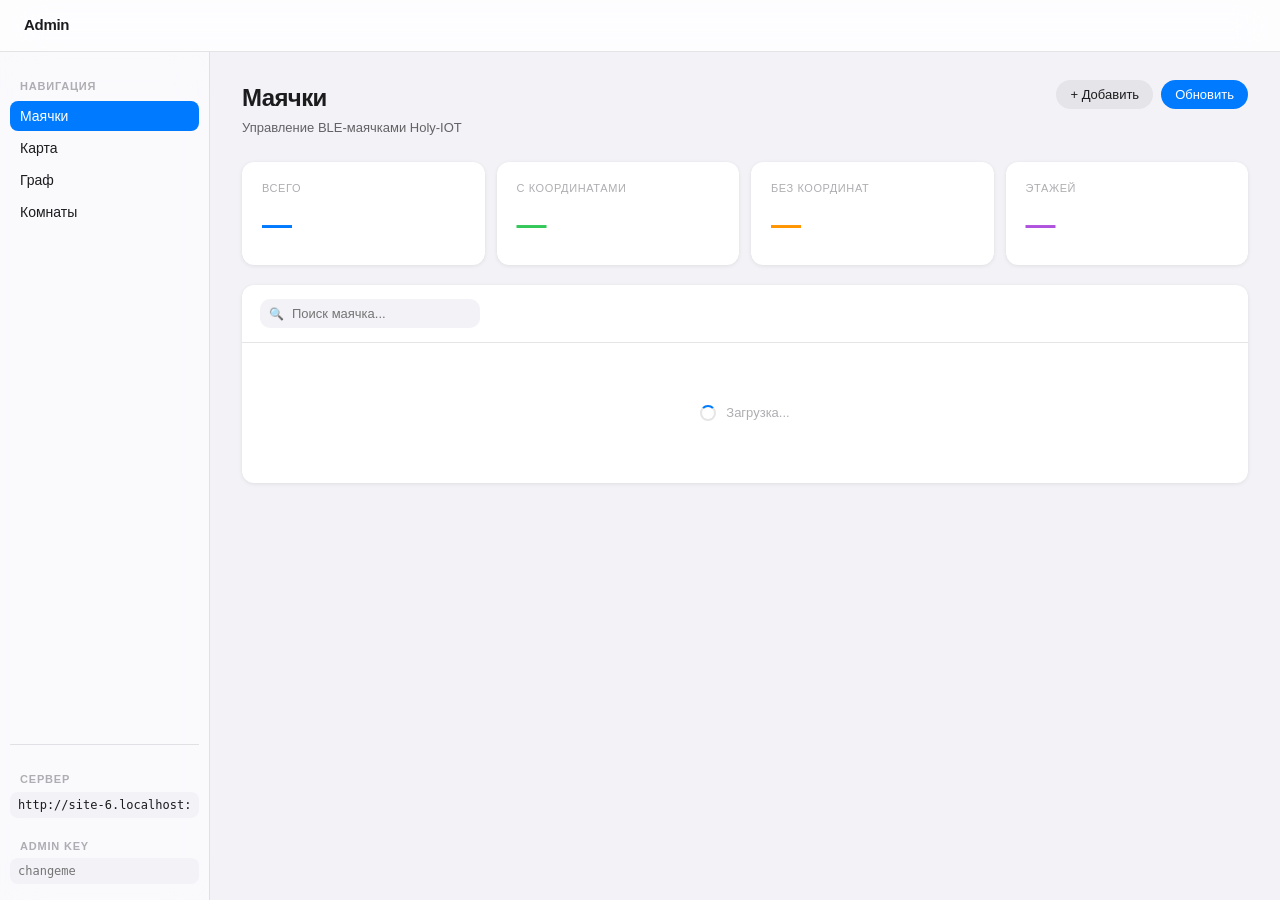
==== commit bda37c84: "newFix" ====
--- a/admin.html
+++ b/admin.html
@@ -523,9 +523,8 @@
     <button class="nav-item" id="navGraph" onclick="showPage('graph', this)">
       Граф
     </button>
-    <div class="nav-label" style="margin-top:12px">Система</div>
-    <button class="nav-item" onclick="showPage('api', this)">
-      API
+    <button class="nav-item" onclick="showPage('rooms', this)">
+      Комнаты
     </button>
 
     <div style="margin-top:auto;padding-top:16px;border-top:1px solid var(--sep)">
@@ -683,13 +682,6 @@
       </div>
 
       <!-- Комнаты -->
-      <div class="table-wrap" style="margin-top:20px;padding:20px">
-        <div style="display:flex;align-items:center;justify-content:space-between;margin-bottom:14px">
-          <div style="font-weight:600;font-size:15px">Комнаты</div>
-          <button class="btn btn-ghost" onclick="openAddRoom()">+ Добавить</button>
-        </div>
-        <div id="roomsList"></div>
-      </div>
     </div>
 
     <!-- Modal: добавить комнату -->
@@ -732,32 +724,17 @@
       </div>
     </div>
 
-    <!-- Страница: API -->
-    <div class="page" id="page-api">
+    <!-- Страница: Комнаты -->
+    <div class="page" id="page-rooms">
       <div class="page-header">
         <div>
-          <div class="page-title">API Endpoints</div>
-          <div class="page-subtitle">Доступные методы сервера</div>
-        </div>
-        <a href="" id="swaggerLink" target="_blank" class="btn btn-primary">Открыть Swagger ↗</a>
+          <div class="page-title">Комнаты</div>
+          <div class="page-subtitle">Помещения, привязываемые к узлам графа</div>
+        </div>
+        <button class="btn btn-primary" onclick="openAddRoom()">+ Добавить</button>
       </div>
       <div class="table-wrap">
-        <table>
-          <thead>
-            <tr>
-              <th>Метод</th>
-              <th>Endpoint</th>
-              <th>Описание</th>
-            </tr>
-          </thead>
-          <tbody>
-            <tr><td><span class="badge badge-green">GET</span></td><td class="mac-text">/beacons</td><td>Список всех маячков</td></tr>
-            <tr><td><span class="badge badge-green">GET</span></td><td class="mac-text">/beacons/{minor}</td><td>Данные маячка</td></tr>
-            <tr><td><span class="badge badge-blue">PATCH</span></td><td class="mac-text">/beacons/{minor}</td><td>Обновить данные маячка</td></tr>
-            <tr><td><span class="badge badge-green">GET</span></td><td class="mac-text">/map/{floor}</td><td>План этажа</td></tr>
-            <tr><td><span class="badge badge-blue">POST</span></td><td class="mac-text">/route</td><td>Построить маршрут</td></tr><tr><td><span class="badge badge-green">POST</span></td><td class="mac-text">/beacons//</td><td>Добавить маячок</td></tr><tr><td><span class="badge badge-danger" style="background:rgba(239,68,68,0.12);color:var(--danger)">DELETE</span></td><td class="mac-text">/beacons/{minor}</td><td>Удалить маячок</td></tr>
-          </tbody>
-        </table>
+        <div id="roomsListFull"></div>
       </div>
     </div>
 
@@ -914,7 +891,7 @@
     if (name === 'beacons') loadBeacons();
     if (name === 'map') loadMap();
     if (name === 'graph') loadGraph();
-    if (name === 'api') updateSwaggerLink();
+    if (name === 'rooms') loadRooms();
   }
 
   // Статус API
@@ -1790,23 +1767,23 @@
   }
 
   function renderRoomsList() {
-    const el = document.getElementById('roomsList');
-    if (!el) return;
-    if (!roomsData.length) {
-      el.innerHTML = '<div style="color:var(--text3);font-size:13px;padding:4px 0">Комнат нет</div>';
-      return;
-    }
-    el.innerHTML = `<table>
-      <thead><tr><th>Название</th><th>Описание</th><th></th></tr></thead>
-      <tbody>${roomsData.map(r => `
-        <tr>
-          <td>${r.name}</td>
-          <td style="color:var(--text3)">${r.description || '—'}</td>
-          <td style="text-align:right">
-            <button class="btn-icon edit" onclick='openEditRoom(${JSON.stringify(r)})'>✎</button>
-          </td>
-        </tr>`).join('')}
-      </tbody></table>`;
+    const html = !roomsData.length
+      ? '<div style="padding:24px;text-align:center;color:var(--text3)">Комнат нет. Нажмите «+ Добавить».</div>'
+      : `<table>
+          <thead><tr><th>Название</th><th>Описание</th><th></th></tr></thead>
+          <tbody>${roomsData.map(r => `
+            <tr>
+              <td>${r.name}</td>
+              <td style="color:var(--text3)">${r.description || '—'}</td>
+              <td style="text-align:right">
+                <button class="btn-icon edit" onclick='openEditRoom(${JSON.stringify(r)})'>✎</button>
+              </td>
+            </tr>`).join('')}
+          </tbody></table>`;
+    ['roomsList', 'roomsListFull'].forEach(id => {
+      const el = document.getElementById(id);
+      if (el) el.innerHTML = html;
+    });
   }
 
   function populateRoomSelects() {
@@ -1878,6 +1855,7 @@
   setGraphMode('view');
   checkStatus();
   loadFloors();
+  loadRooms();
 </script>
 </body>
 </html>
